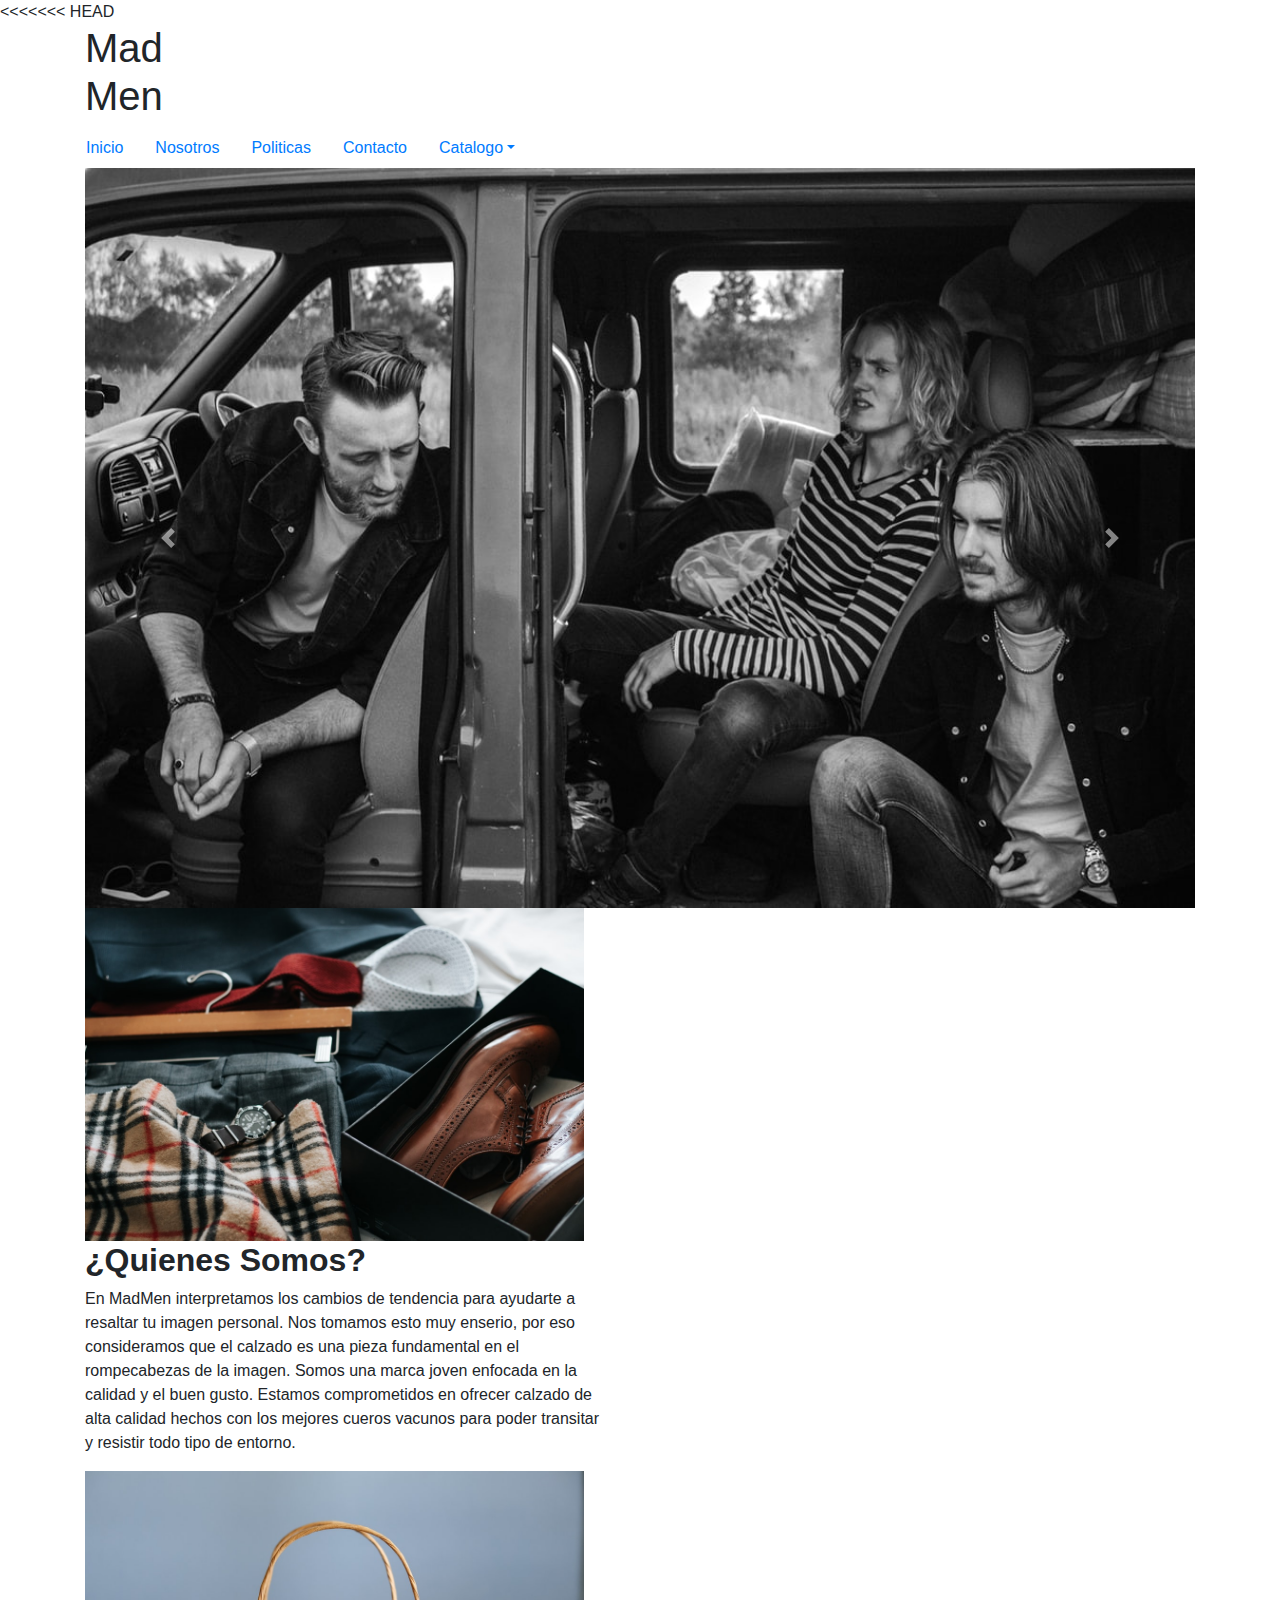
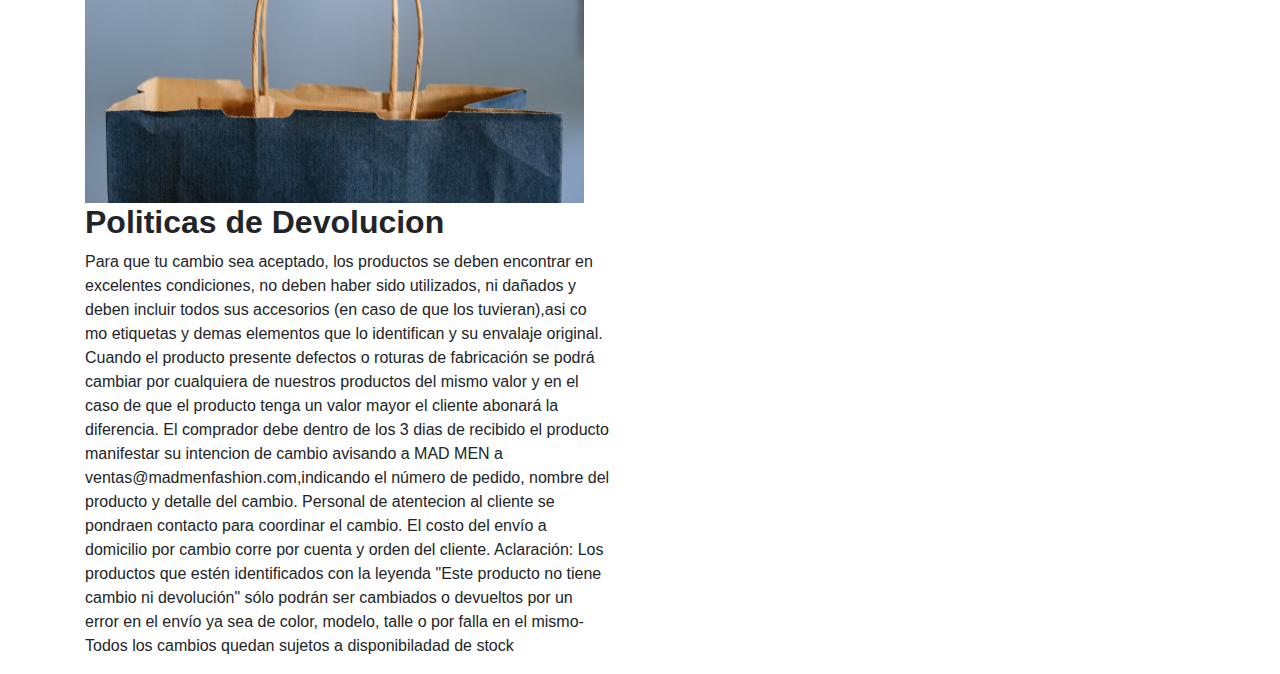
==== index.html @ 7ee953ed "cambio" ====
<<<<<<< HEAD
<!doctype html>
<html lang="en">
  <head>
    <!-- Required meta tags -->
    <meta charset="utf-8">
    <meta name="viewport" content="width=device-width, initial-scale=1, shrink-to-fit=no">

    <!-- SEO-->
    <meta name="description" content="MadMen es una marca de calzado de hombre especializado en cuero vacuno de la mejor calidad.">
    <meta name="keywords" content="Mad Men Calzado Hombre Elegante Cuero Vacuno Estilo Clasico Moda Accesorios Rockero Borcegos Waterproof Borcego Botas Botitas Chelseas Chelsea Anillos Pulseras Collares Calidad ">

    <!-- Bootstrap CSS -->
    <link rel="stylesheet" href="https://stackpath.bootstrapcdn.com/bootstrap/4.5.2/css/bootstrap.min.css" integrity="sha384-JcKb8q3iqJ61gNV9KGb8thSsNjpSL0n8PARn9HuZOnIxN0hoP+VmmDGMN5t9UJ0Z" crossorigin="anonymous">
    <link rel="stylesheet" href="css/style.css">
    <link href="https://fonts.googleapis.com/css2?family=Teko:wght@700&display=swap" rel="stylesheet">
    <title>MadMen</title>
  </head>
  <body class="body">

    <!--Header (contiene Logo y Menu)-->
    <header class="container" id="Inicio">    
      <!--Logo-->
        <h1>Mad<br/>Men</h1>  
      <!--FIN logo-->    
              
       <!--Contenedor Menu-->    
      <div class="row menuContainer">               
        <ul class="nav  menuContainer">
          <li class="nav-item menubuttons">
            <a class="nav-link active" href="C:\Users\facu\Desktop\Coderhouse\Entrega Proyecto final Git\mi-repositorio\index.html">Inicio</a>
          </li>
          <li class="nav-item menubuttons">
            <a class="nav-link active" href="#Nosotros">Nosotros</a>
          </li>
          <li class="nav-item menubuttons">
            <a class="nav-link active" href="#Politicas">Politicas</a>
          </li>
          <li class="nav-item menubuttons">
            <a class="nav-link active" href="#!">Contacto</a>
          </li>
          <li class="nav-item dropdown LeoDropdown ">
            <a class="nav-link dropdown-toggle LeoDropdown" data-toggle="dropdown" href="#" role="button" aria-haspopup="true" aria-expanded="false">Catalogo</a>
            <div class="dropdown-menu LeoDropdownItems">
              <a class="dropdown-item " href="C:\Users\facu\Desktop\Coderhouse\Entrega Proyecto final Git\mi-repositorio\Pages\calzado.html">Calzado</a>
              <a class="dropdown-item " href="C:\Users\facu\Desktop\Coderhouse\Entrega Proyecto final Git\mi-repositorio\Pages\Accesorios.html">Accesorios</a>
            </div>
          </li>
        </ul>                  
      </div>
       <!--FIN Contenedor Menu-->     
    </header>
    <!--FIN Header (contiene Logo y Menu)-->

    <!--Seccion Carousel de Imagenes-->
    <div class="container Secciones
    carouselContainer containerNopadding">
   
        <div id="carouselExampleFade" class="carousel slide carousel-fade LeoCarrusel" data-ride="carousel">
          <div class="carousel-inner">
            <div class="carousel-item active">
              <img src="imagenes/Imagen1.jpg" class="d-block w-100" alt="...">
            </div>
            <div class="carousel-item">
              <img src="imagenes/Foto Quienes Somos.jpg" class="d-block w-100" alt="...">
            </div>
            <div class="carousel-item">
              <img src="imagenes/Foto Politicas dev.jpg" class="d-block w-100" alt="...">
            </div>
          </div>
          <a class="carousel-control-prev" href="#carouselExampleFade" role="button" data-slide="prev">
            <span class="carousel-control-prev-icon" aria-hidden="true"></span>
            <span class="sr-only">Previous</span>
          </a>
          <a class="carousel-control-next" href="#carouselExampleFade" role="button" data-slide="next">
            <span class="carousel-control-next-icon" aria-hidden="true"></span>
            <span class="sr-only">Next</span>
          </a>
        </div>
    </div>  
    <!--Fin de Carousel de imagenes-->



    <!--NOSOTROS-->

    <div class="container Secciones containerNopadding" id="Nosotros">      
      
      <div class="row col-md-6 SeccionesTexto">
        <img src="imagenes/Foto Quienes Somos.jpg" alt="ropa y zapatos" width="95%" height="90%">
      </div>
            
      <div class="row col-md-6 SeccionesTexto">
        <h2><strong>¿Quienes Somos?</strong></h2>
        <p class="TextoQuienesSomos">En MadMen interpretamos los cambios de tendencia para ayudarte a resaltar tu imagen personal.
        Nos tomamos esto muy enserio, por eso consideramos que el calzado es una pieza fundamental en el rompecabezas de
        la imagen.
        Somos una marca joven enfocada en la calidad y el buen gusto.
        Estamos comprometidos en ofrecer calzado de alta calidad hechos con los mejores cueros vacunos para poder
        transitar y resistir todo tipo de entorno.</p>
    </div>
      </div>
    </div>
    
    <!--FIN de NOSOTROS-->

      
    <!--Politicas-->

    <div class="container Secciones containerNopadding" id="Politicas">      
  
      <div class="row col-md-6">
        <img src="imagenes/Foto Politicas dev.jpg" alt="" width="95%" height="90%">
      </div>      
      
      <div class="row col-md-6 SeccionesTexto ">
        <h2><strong>Politicas de Devolucion</strong></h2>
        <p class="TextoPoliticas">Para que tu cambio sea aceptado, los productos se deben encontrar en excelentes condiciones, no deben haber sido
        utilizados, ni dañados y deben incluir todos sus accesorios (en caso de que los tuvieran),asi co mo etiquetas y
        demas elementos que lo identifican y su envalaje original.

        Cuando el producto presente defectos o roturas de fabricación se podrá cambiar por cualquiera de nuestros
        productos del mismo valor y en el caso de que el producto tenga un valor mayor el cliente abonará la diferencia.

        El comprador debe dentro de los 3 dias de recibido el producto manifestar su intencion de cambio avisando a MAD
        MEN a ventas@madmenfashion.com,indicando el número de pedido, nombre del producto y detalle del cambio.

        Personal de atentecion al cliente se pondraen contacto para coordinar el cambio.

        El costo del envío a domicilio por cambio corre por cuenta y orden del cliente.

        Aclaración: Los productos que estén identificados con la leyenda "Este producto no tiene cambio ni devolución"
        sólo podrán ser cambiados o devueltos por un error en el envío ya sea de color, modelo, talle o por falla en el
        mismo-Todos los cambios quedan sujetos a disponibiladad de stock</p>
      </div>

      
    </div>

    <!--FIN de POLITICAS-->

    <!---->
      
    
    
    
       
      
    
    
    
    
    
    
    
    
    
    
    
    
    
    
    
    <!-- Optional JavaScript -->
    
    
    
      
    
    
    
    
    
    
    
    
    
    <!-- jQuery first, then Popper.js, then Bootstrap JS -->
    <script src="https://code.jquery.com/jquery-3.5.1.slim.min.js" integrity="sha384-DfXdz2htPH0lsSSs5nCTpuj/zy4C+OGpamoFVy38MVBnE+IbbVYUew+OrCXaRkfj" crossorigin="anonymous"></script>
    <script src="https://cdn.jsdelivr.net/npm/popper.js@1.16.1/dist/umd/popper.min.js" integrity="sha384-9/reFTGAW83EW2RDu2S0VKaIzap3H66lZH81PoYlFhbGU+6BZp6G7niu735Sk7lN" crossorigin="anonymous"></script>
    <script src="https://stackpath.bootstrapcdn.com/bootstrap/4.5.2/js/bootstrap.min.js" integrity="sha384-B4gt1jrGC7Jh4AgTPSdUtOBvfO8shuf57BaghqFfPlYxofvL8/KUEfYiJOMMV+rV" crossorigin="anonymous"></script>
  </body>
</html>
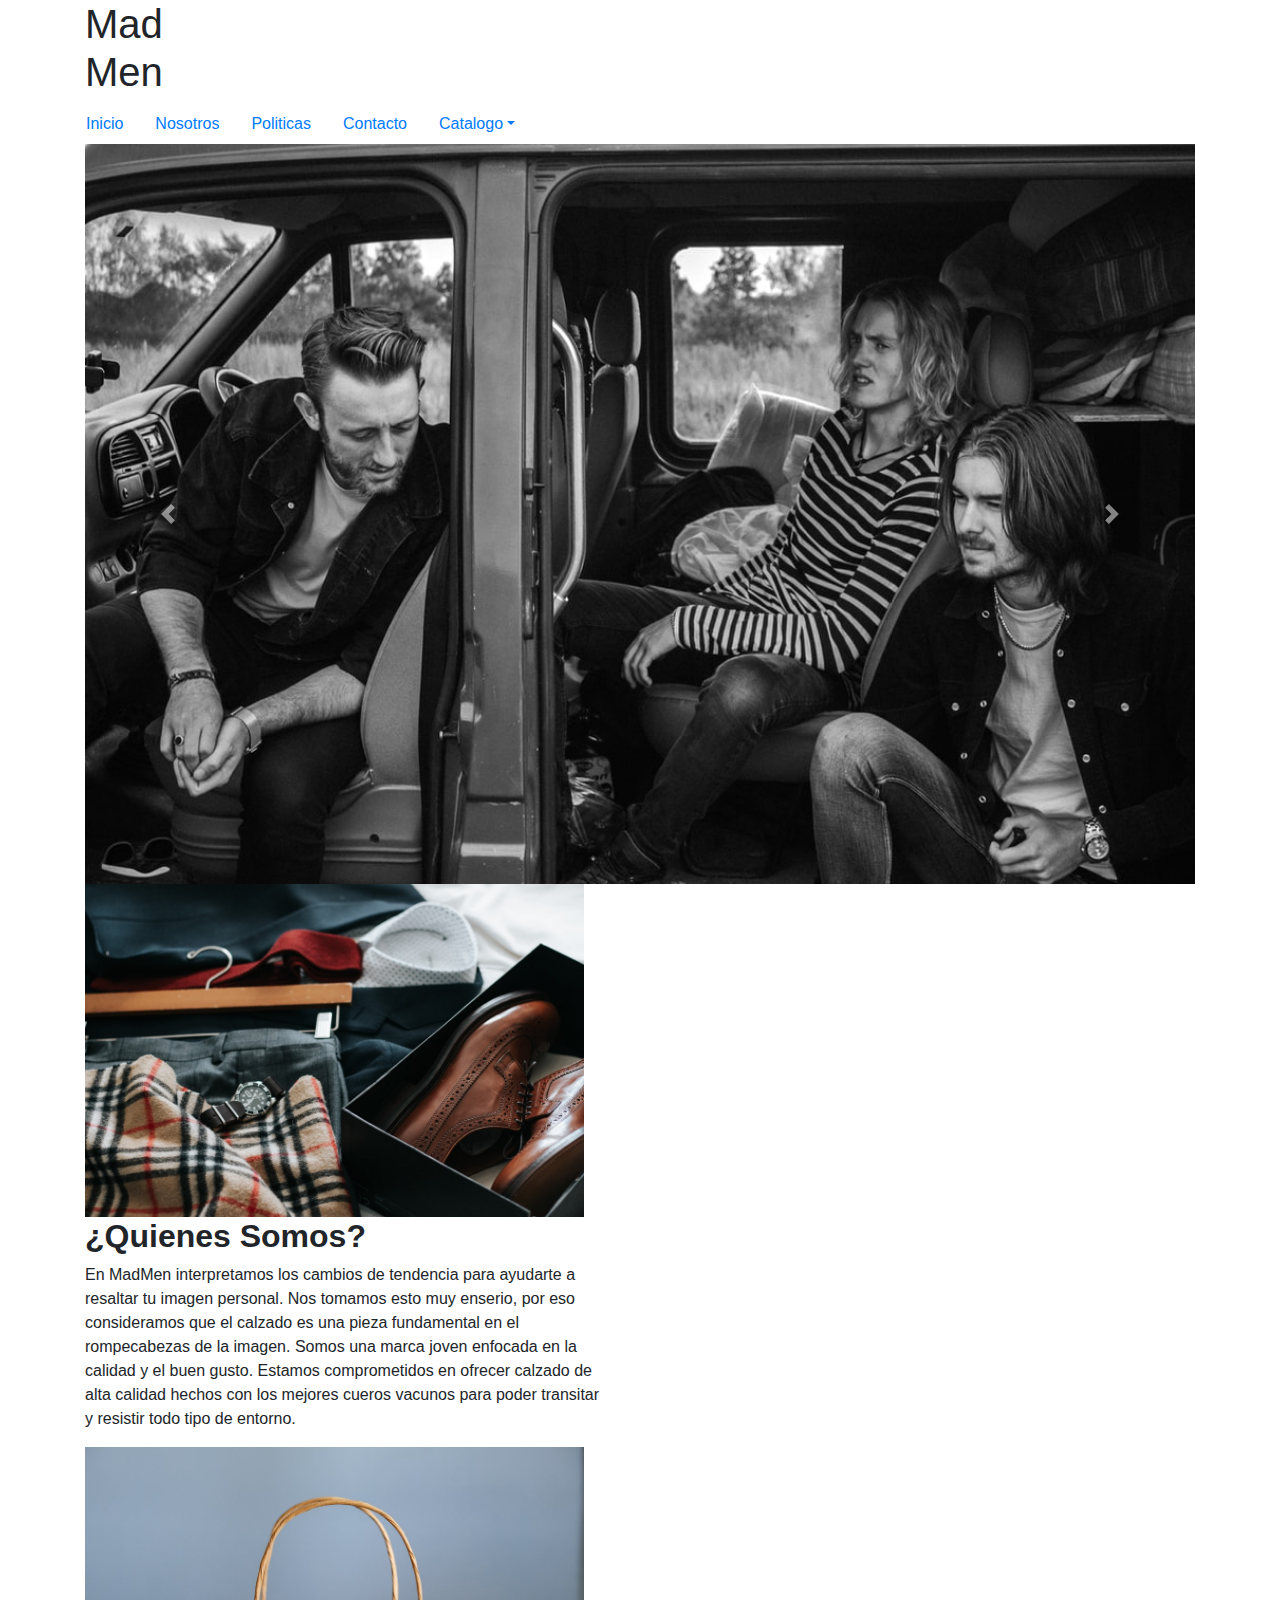
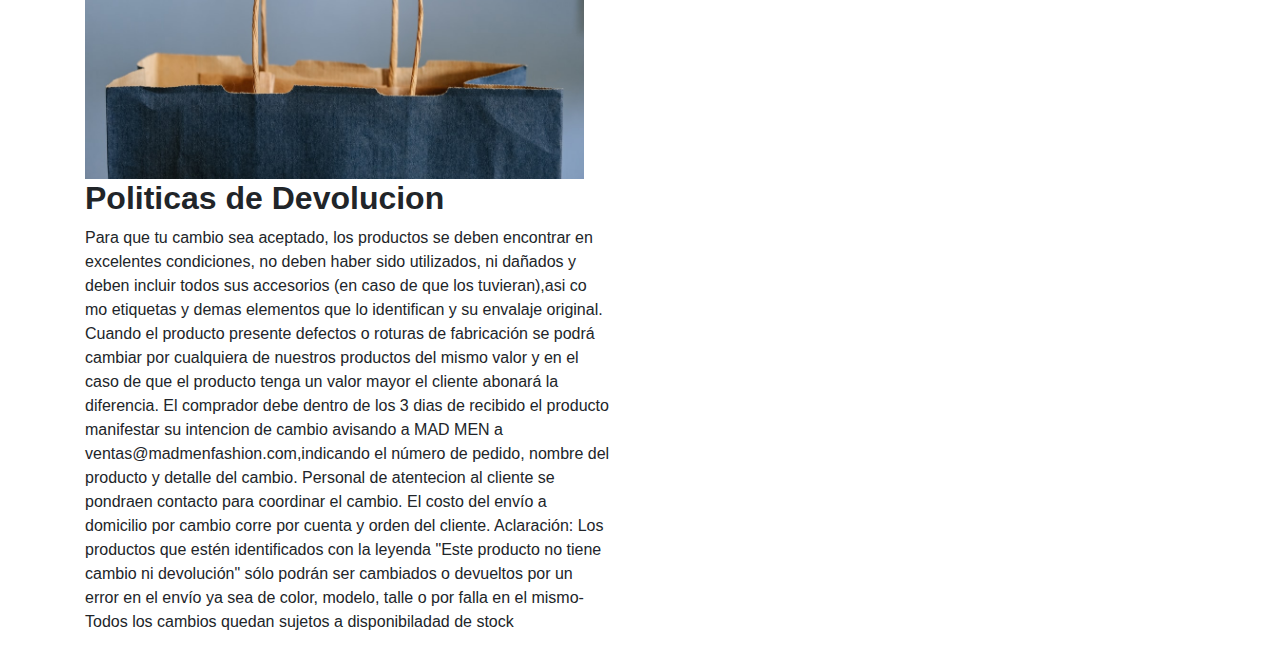
==== commit 0d46df22: "x" ====
--- a/index.html
+++ b/index.html
@@ -1,4 +1,4 @@
-<<<<<<< HEAD
+
 <!doctype html>
 <html lang="en">
   <head>
@@ -12,8 +12,10 @@
 
     <!-- Bootstrap CSS -->
     <link rel="stylesheet" href="https://stackpath.bootstrapcdn.com/bootstrap/4.5.2/css/bootstrap.min.css" integrity="sha384-JcKb8q3iqJ61gNV9KGb8thSsNjpSL0n8PARn9HuZOnIxN0hoP+VmmDGMN5t9UJ0Z" crossorigin="anonymous">
-    <link rel="stylesheet" href="css/style.css">
+    
     <link href="https://fonts.googleapis.com/css2?family=Teko:wght@700&display=swap" rel="stylesheet">
+    
+    <link rel="stylesheet" href="C:\Users\facu\Desktop\Coderhouse\Entrega Proyecto final Git\mi-repositorio\CSS\style.css">
     <title>MadMen</title>
   </head>
   <body class="body">
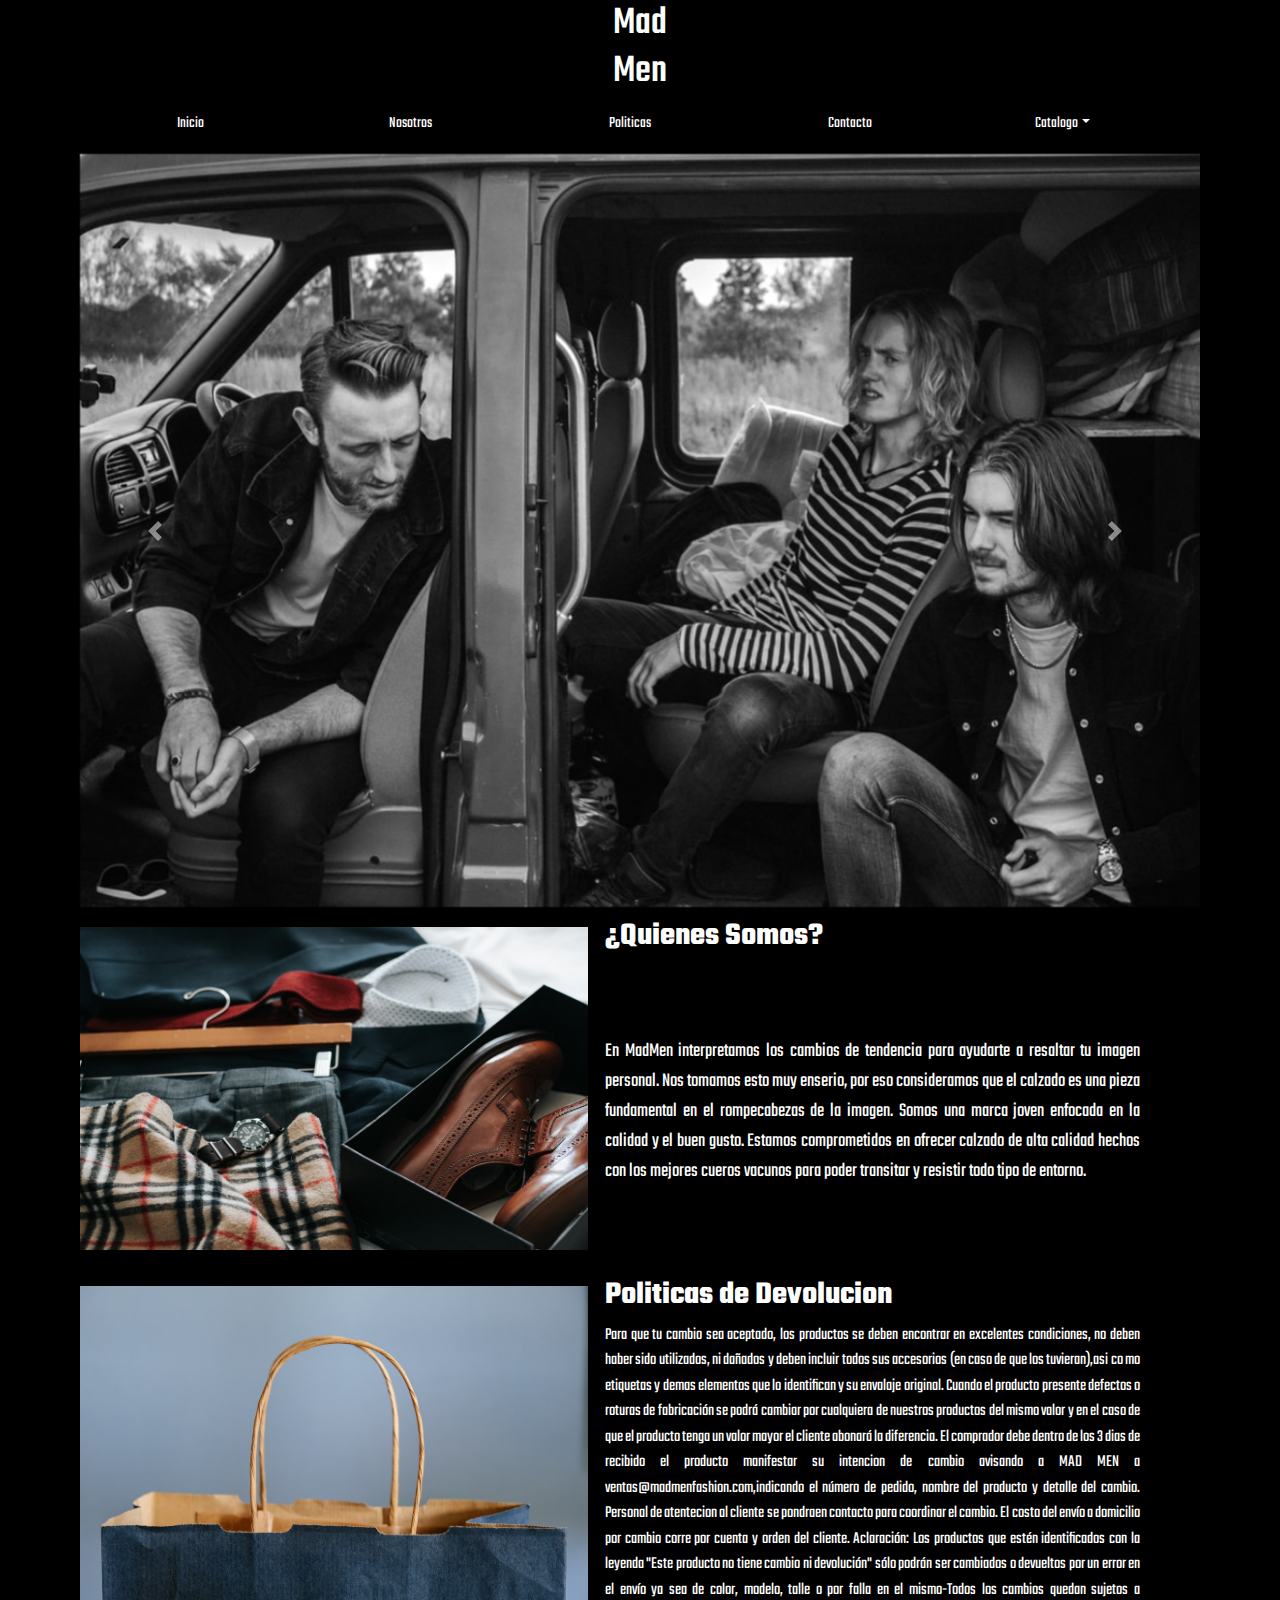
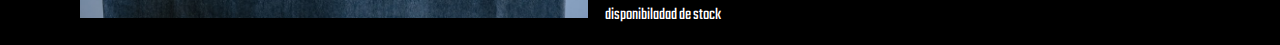
==== commit 0cb7e122: "New Change" ====
--- a/index.html
+++ b/index.html
@@ -15,7 +15,7 @@
     
     <link href="https://fonts.googleapis.com/css2?family=Teko:wght@700&display=swap" rel="stylesheet">
     
-    <link rel="stylesheet" href="C:\Users\facu\Desktop\Coderhouse\Entrega Proyecto final Git\mi-repositorio\CSS\style.css">
+    <link rel="stylesheet" href="CSS\style.css">
     <title>MadMen</title>
   </head>
   <body class="body">
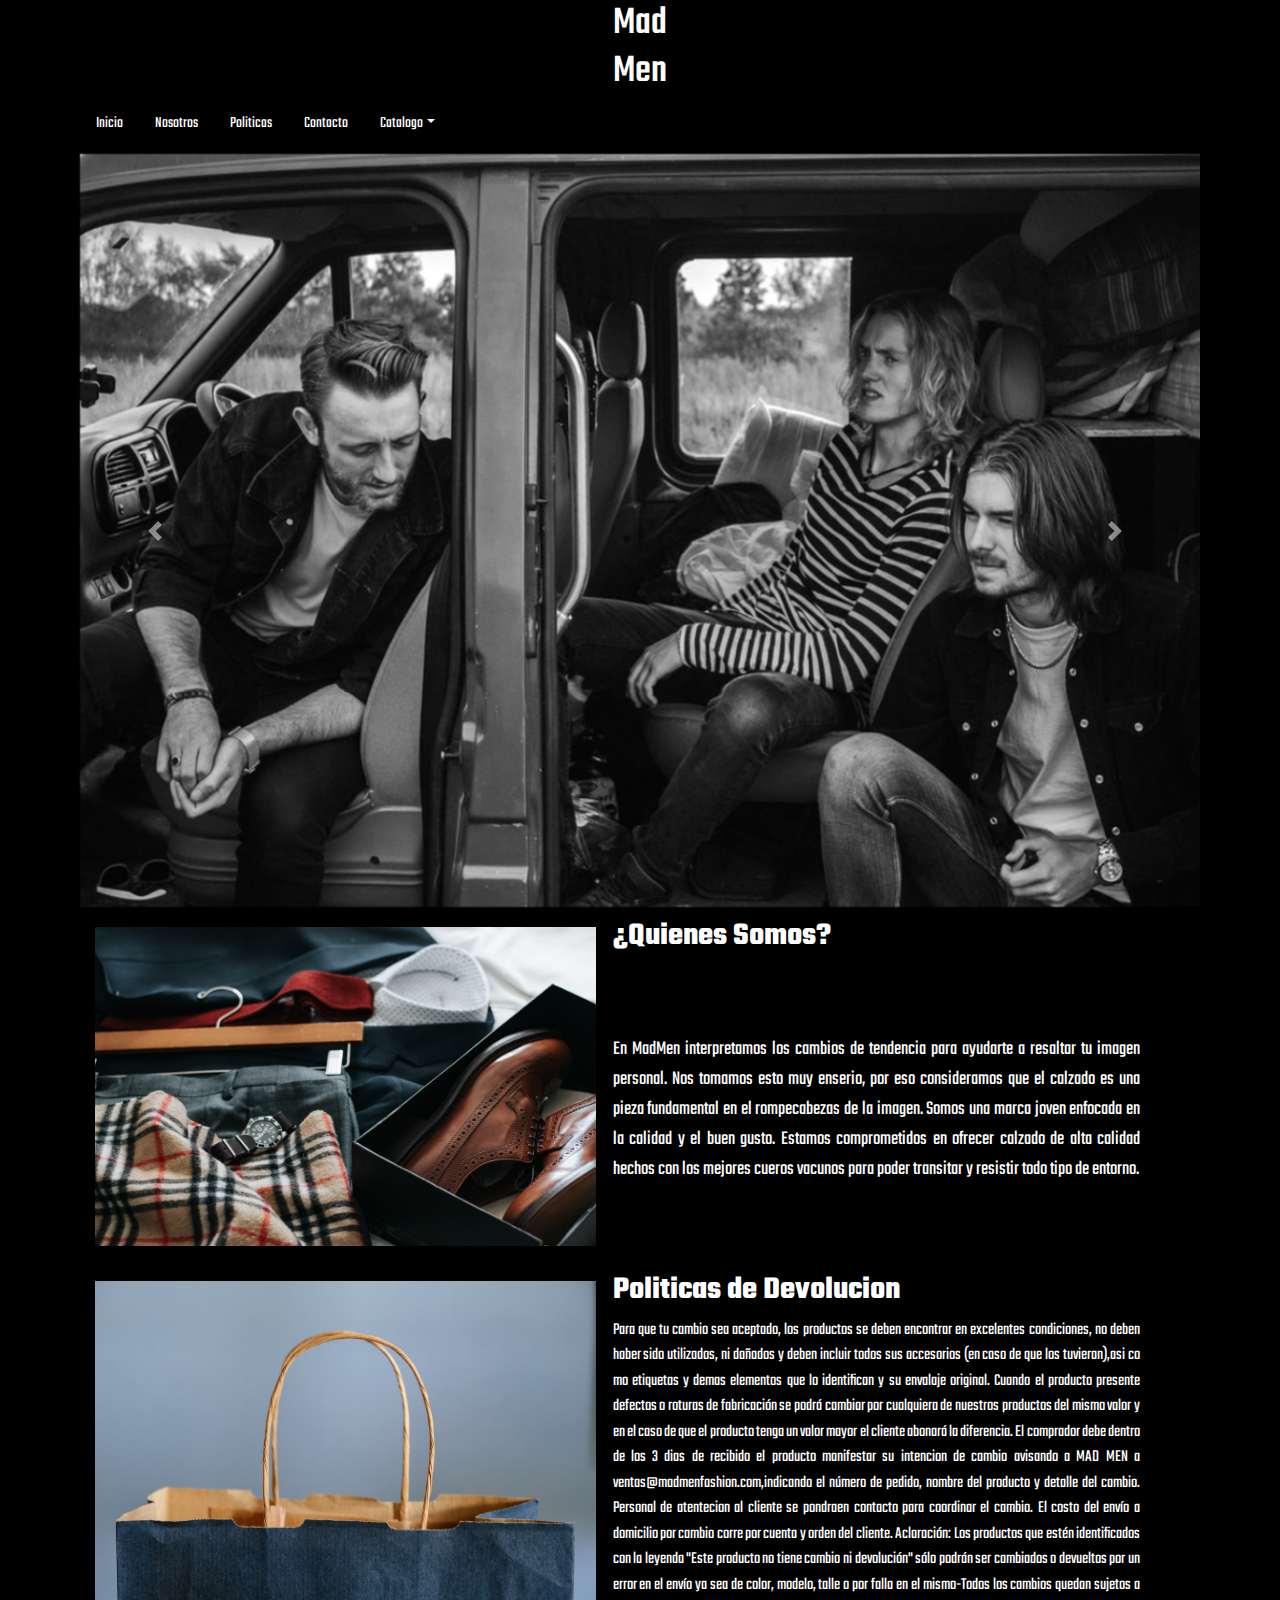
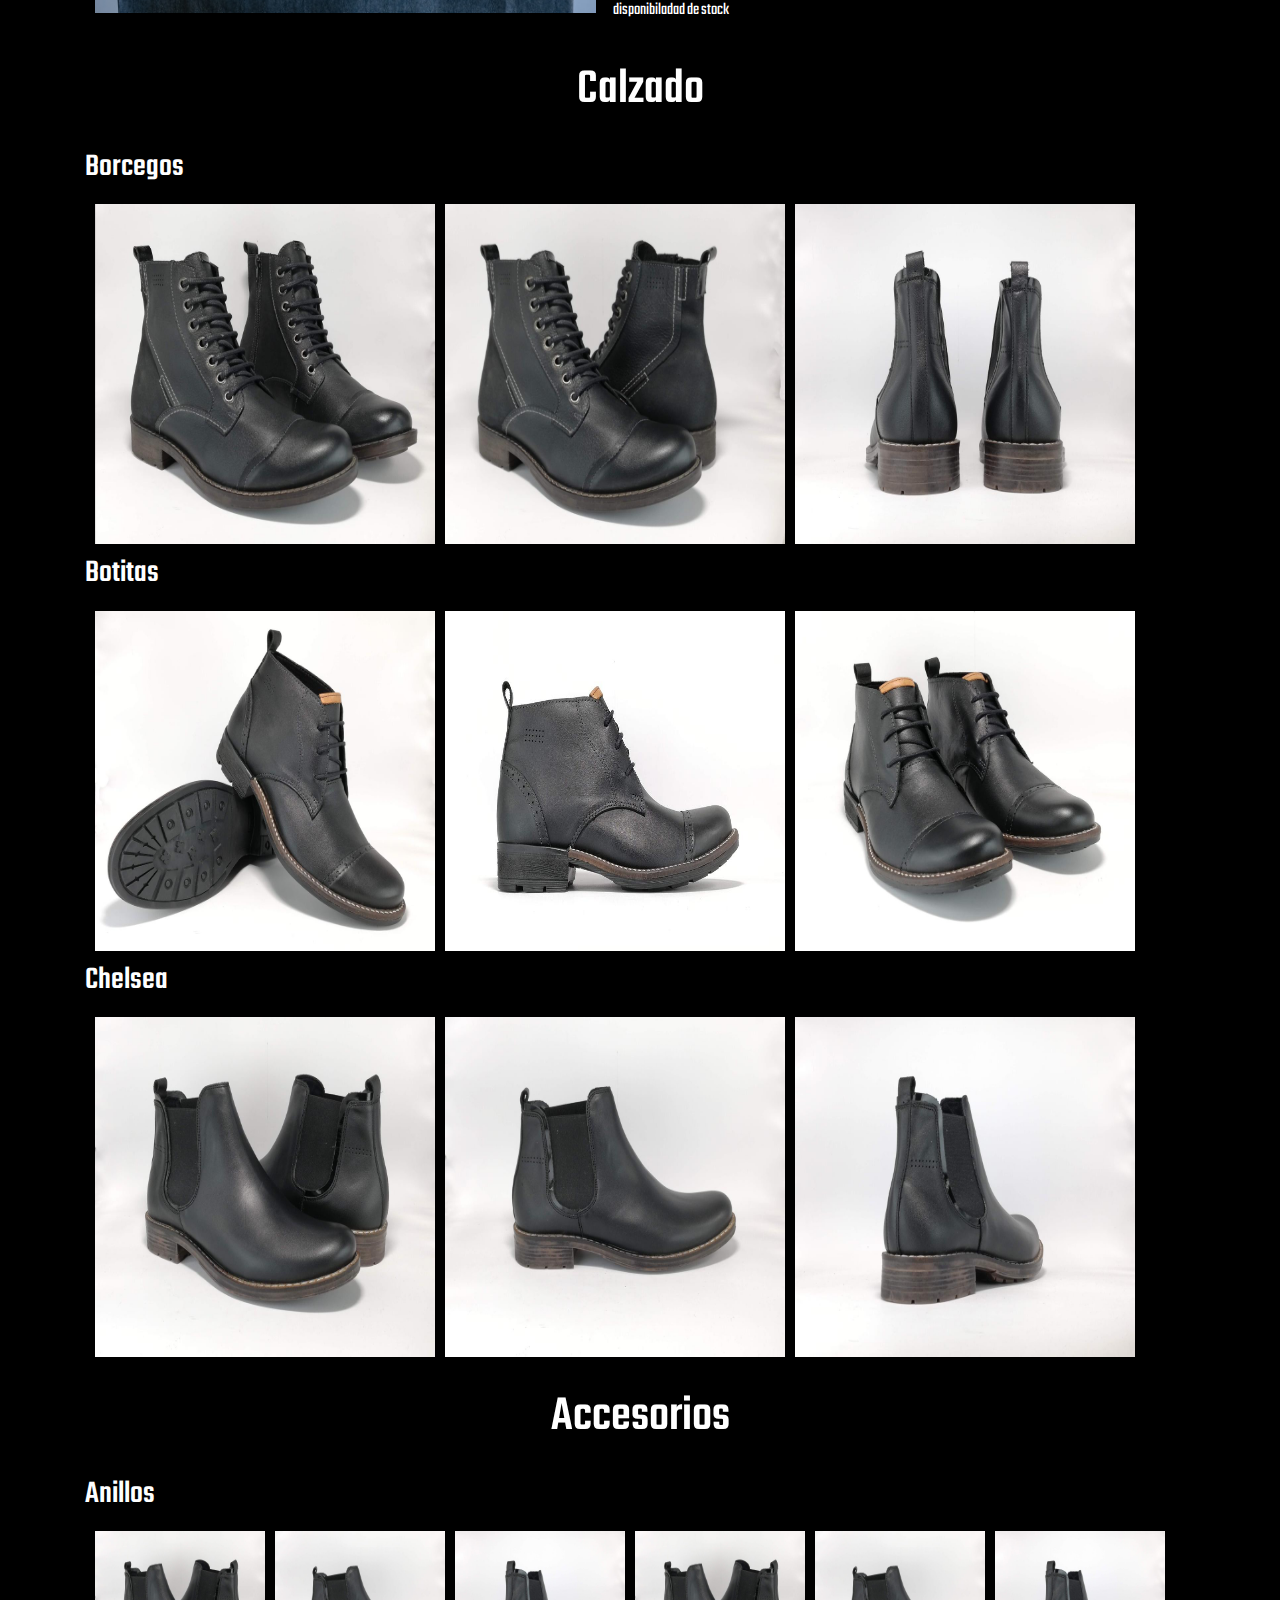
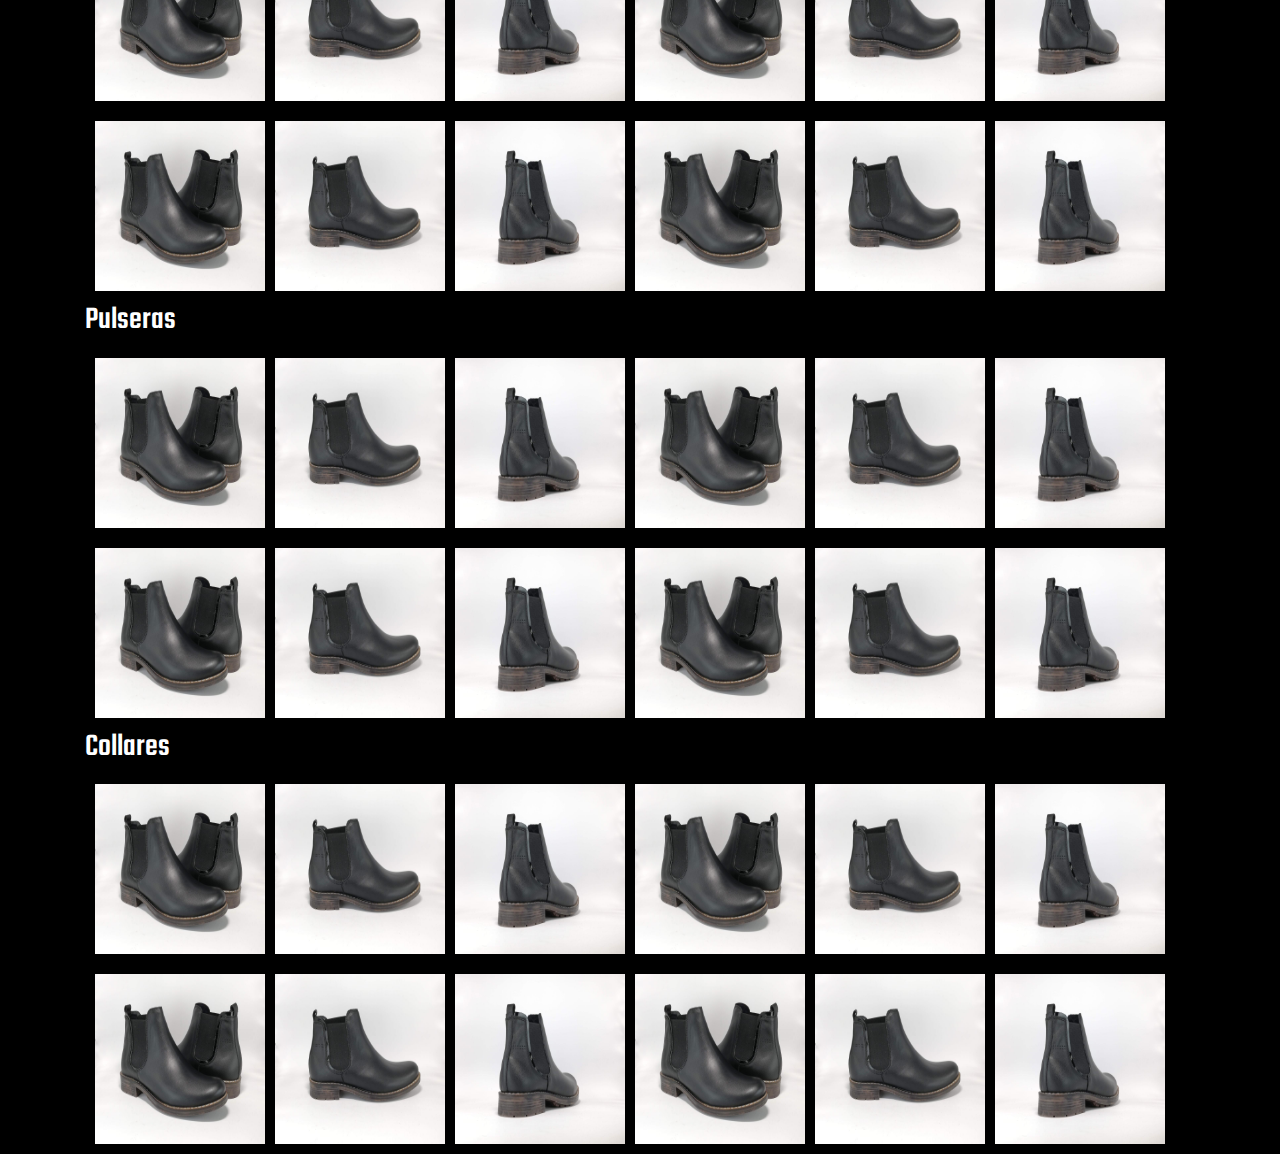
==== commit ea407f99: "Cambios" ====
--- a/index.html
+++ b/index.html
@@ -44,8 +44,8 @@
           <li class="nav-item dropdown LeoDropdown ">
             <a class="nav-link dropdown-toggle LeoDropdown" data-toggle="dropdown" href="#" role="button" aria-haspopup="true" aria-expanded="false">Catalogo</a>
             <div class="dropdown-menu LeoDropdownItems">
-              <a class="dropdown-item " href="C:\Users\facu\Desktop\Coderhouse\Entrega Proyecto final Git\mi-repositorio\Pages\calzado.html">Calzado</a>
-              <a class="dropdown-item " href="C:\Users\facu\Desktop\Coderhouse\Entrega Proyecto final Git\mi-repositorio\Pages\Accesorios.html">Accesorios</a>
+              <a class="dropdown-item " href="#Calzado">Calzado</a>
+              <a class="dropdown-item " href="#Accesorios">Accesorios</a>
             </div>
           </li>
         </ul>                  
@@ -142,16 +142,258 @@
     <!--FIN de POLITICAS-->
 
     <!---->
-      
-    
-    
-    
-       
-      
-    
-    
-    
-    
+
+
+    <!--Titulo De Calzado-->
+
+
+    <div class="container" id="Calzado">
+      <h1 class="TituloCatalogo">Calzado</h1>
+    </div>
+
+
+
+    <!--Fin del Titulo del Calzado-->
+    
+    <!--Galeria de imagenes-->
+    <div class="container secciones">
+      <div class="row col-md-12">
+        <h2>Borcegos</h2>
+      </div>
+    </div>
+
+
+    <div class="container">
+      <div class="row col-md-12">
+        
+          <img src="imagenes/Borcegos2.jpeg" alt="" width="340px" height="340px">
+       
+        
+          <img src="imagenes/Borcegos1.jpeg" alt="" width="340px" height="340px">
+        
+        
+          <img src="imagenes/Borcegos3.jpeg" alt="" width="340px" height="340px">
+        
+      </div>
+
+    </div>  
+
+    <div class="container secciones">
+      <div class="row col-md-12">
+        <h2>Botitas</h2>
+      </div>
+    </div>
+
+    <div class="container">
+      <div class="row col-md-12 img img-galeria">
+        
+          <img src="imagenes/Botitas1.jpeg" alt="" width="340px" height="340px">
+       
+        
+          <img src="imagenes/Botitas2.jpeg" alt="" width="340px" height="340px">
+        
+        
+          <img src="imagenes/Botitas3.jpeg" alt="" width="340px" height="340px">
+        
+      </div>
+
+    </div>  
+
+    <div class="container secciones">
+      <div class="row col-md-12">
+        <h2>Chelsea</h2>
+      </div>
+  </div>
+
+
+    <div class="container">
+      <div class="row col-md-12 img-galeria">
+        
+          <img src="imagenes/Chelsea1.jpeg" alt="" width="340px" height="340px">
+       
+        
+          <img src="imagenes/Chelsea2.jpeg" alt="" width="340px" height="340px">
+        
+        
+          <img src="imagenes/Chelsea3.jpeg" alt="" width="340px" height="340px">
+        
+      </div>
+
+    </div>  
+      
+    
+    
+    
+    <!--Galeria de imagenes Accesorios-->   
+    
+    
+    <!--Titulo De Accesorios-->
+
+
+    <div class="container" id="Accesorios">
+      <h1 class="TituloCatalogo">Accesorios</h1>
+    </div>
+
+
+
+    <!--Fin del Titulo del Accesorios-->
+    
+    
+    <div class="container secciones" id="Calzado">
+      <div class="row col-md-12">
+        <h2>Anillos</h2>
+      </div>
+    </div>
+
+
+    <div class="container">
+      <div class="row col-md-12">
+        
+        <img src="imagenes/Chelsea1.jpeg" alt="" width="170pxx" height="170px">
+       
+        
+        <img src="imagenes/Chelsea2.jpeg" alt="" width="170px" height="170px">
+      
+      
+        <img src="imagenes/Chelsea3.jpeg" alt="" width="170px" height="170px">
+        
+        
+        <img src="imagenes/Chelsea1.jpeg" alt="" width="170px" height="170px">
+     
+      
+        <img src="imagenes/Chelsea2.jpeg" alt="" width="170px" height="170px">
+      
+      
+        <img src="imagenes/Chelsea3.jpeg" alt="" width="170px" height="170px">
+
+
+        <img src="imagenes/Chelsea1.jpeg" alt="" width="170pxx" height="170px">
+     
+      
+        <img src="imagenes/Chelsea2.jpeg" alt="" width="170px" height="170px">
+      
+      
+        <img src="imagenes/Chelsea3.jpeg" alt="" width="170px" height="170px">
+        
+        
+        <img src="imagenes/Chelsea1.jpeg" alt="" width="170px" height="170px">
+     
+      
+        <img src="imagenes/Chelsea2.jpeg" alt="" width="170px" height="170px">
+      
+      
+        <img src="imagenes/Chelsea3.jpeg" alt="" width="170px" height="170px">
+        
+      </div>
+
+    </div>  
+
+    <div class="container secciones">
+      <div class="row col-md-12">
+        <h2>Pulseras</h2>
+      </div>
+    </div>
+
+    <div class="container">
+      <div class="row col-md-12 img img-galeria">
+        
+        <img src="imagenes/Chelsea1.jpeg" alt="" width="170pxx" height="170px">
+       
+        
+        <img src="imagenes/Chelsea2.jpeg" alt="" width="170px" height="170px">
+      
+      
+        <img src="imagenes/Chelsea3.jpeg" alt="" width="170px" height="170px">
+        
+        
+        <img src="imagenes/Chelsea1.jpeg" alt="" width="170px" height="170px">
+     
+      
+        <img src="imagenes/Chelsea2.jpeg" alt="" width="170px" height="170px">
+      
+      
+        <img src="imagenes/Chelsea3.jpeg" alt="" width="170px" height="170px">
+
+
+        <img src="imagenes/Chelsea1.jpeg" alt="" width="170pxx" height="170px">
+     
+      
+        <img src="imagenes/Chelsea2.jpeg" alt="" width="170px" height="170px">
+      
+      
+        <img src="imagenes/Chelsea3.jpeg" alt="" width="170px" height="170px">
+        
+        
+        <img src="imagenes/Chelsea1.jpeg" alt="" width="170px" height="170px">
+     
+      
+        <img src="imagenes/Chelsea2.jpeg" alt="" width="170px" height="170px">
+      
+      
+        <img src="imagenes/Chelsea3.jpeg" alt="" width="170px" height="170px">
+        
+      </div>
+
+    </div>  
+
+    <div class="container secciones">
+      <div class="row col-md-12">
+        <h2>Collares</h2>
+      </div>
+  </div>
+
+
+    <div class="container">
+      <div class="row col-md-12 img-galeria">
+        
+          <img src="imagenes/Chelsea1.jpeg" alt="" width="170pxx" height="170px">
+       
+        
+          <img src="imagenes/Chelsea2.jpeg" alt="" width="170px" height="170px">
+        
+        
+          <img src="imagenes/Chelsea3.jpeg" alt="" width="170px" height="170px">
+          
+          
+          <img src="imagenes/Chelsea1.jpeg" alt="" width="170px" height="170px">
+       
+        
+          <img src="imagenes/Chelsea2.jpeg" alt="" width="170px" height="170px">
+        
+        
+          <img src="imagenes/Chelsea3.jpeg" alt="" width="170px" height="170px">
+
+
+          <img src="imagenes/Chelsea1.jpeg" alt="" width="170pxx" height="170px">
+       
+        
+          <img src="imagenes/Chelsea2.jpeg" alt="" width="170px" height="170px">
+        
+        
+          <img src="imagenes/Chelsea3.jpeg" alt="" width="170px" height="170px">
+          
+          
+          <img src="imagenes/Chelsea1.jpeg" alt="" width="170px" height="170px">
+       
+        
+          <img src="imagenes/Chelsea2.jpeg" alt="" width="170px" height="170px">
+        
+        
+          <img src="imagenes/Chelsea3.jpeg" alt="" width="170px" height="170px">
+
+
+          
+
+        
+      </div>
+
+    </div>  
+      
+
+
+
+    
+
     
     
     
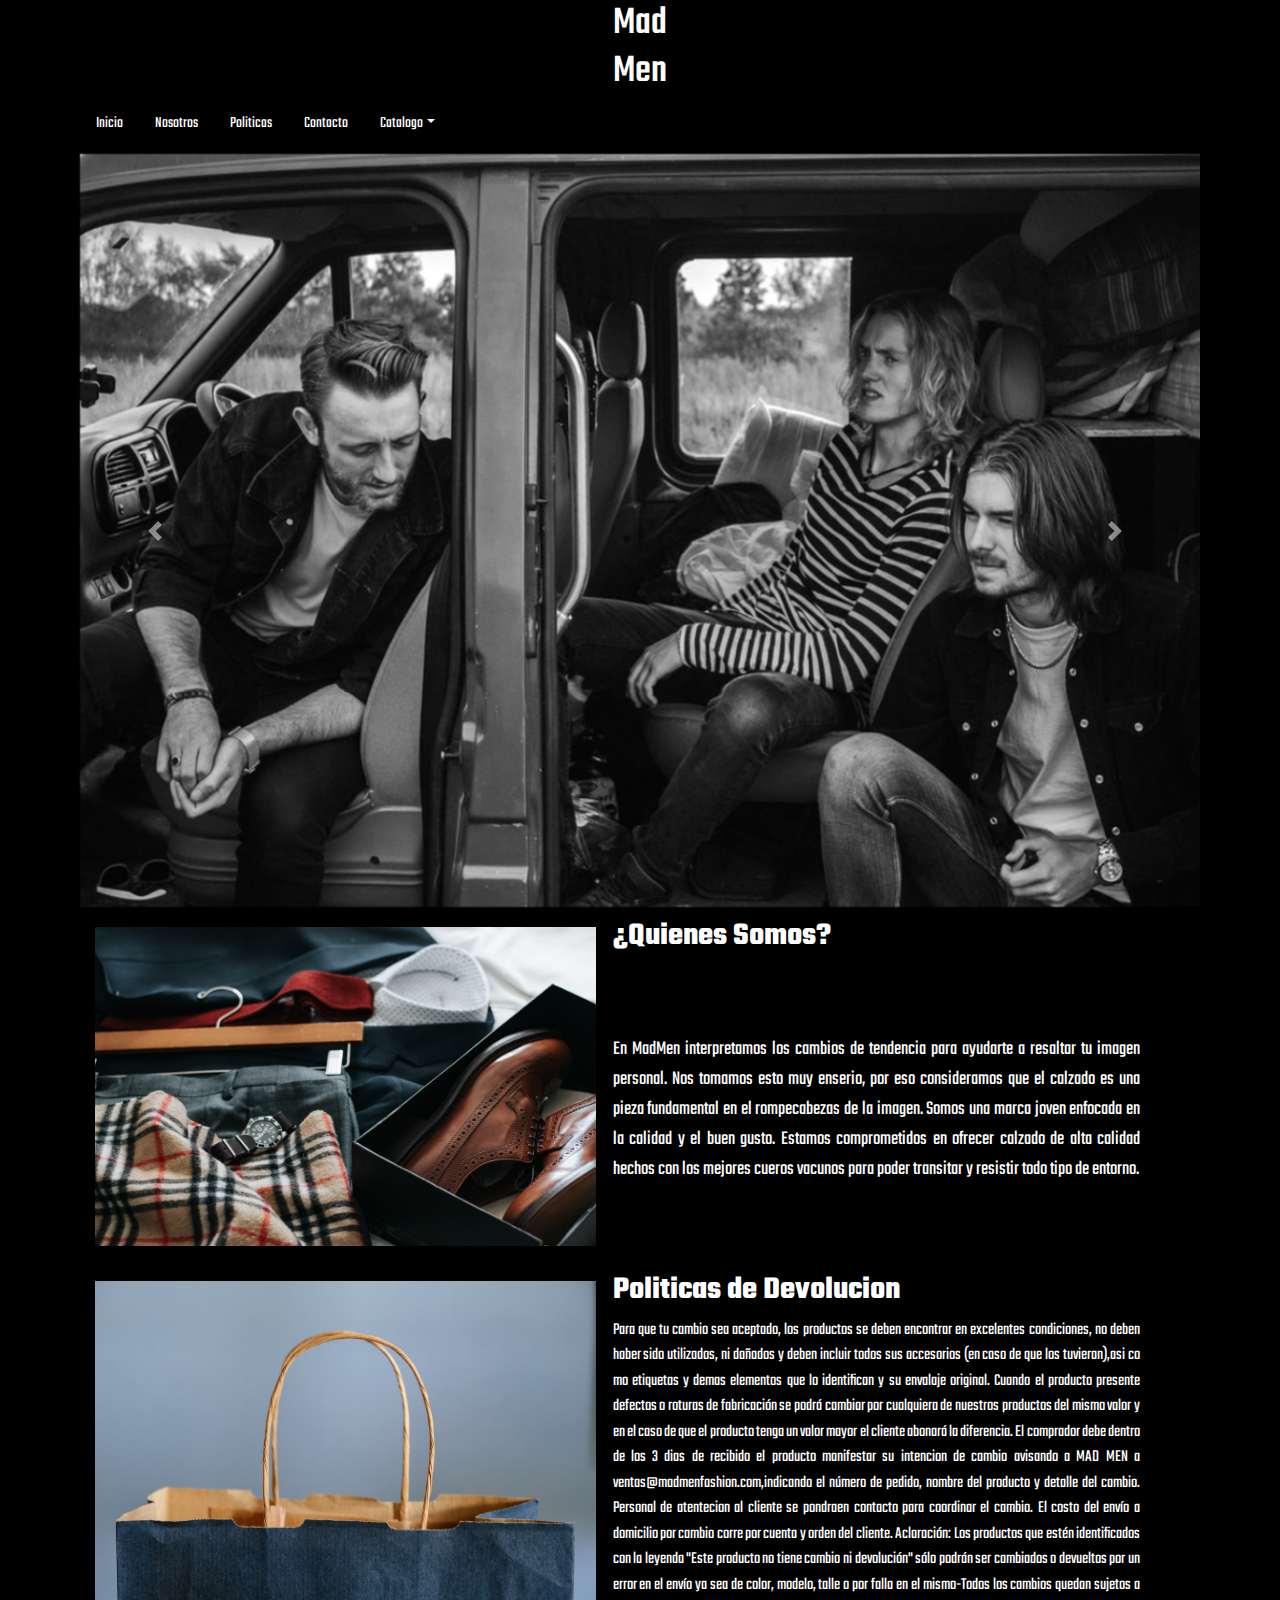
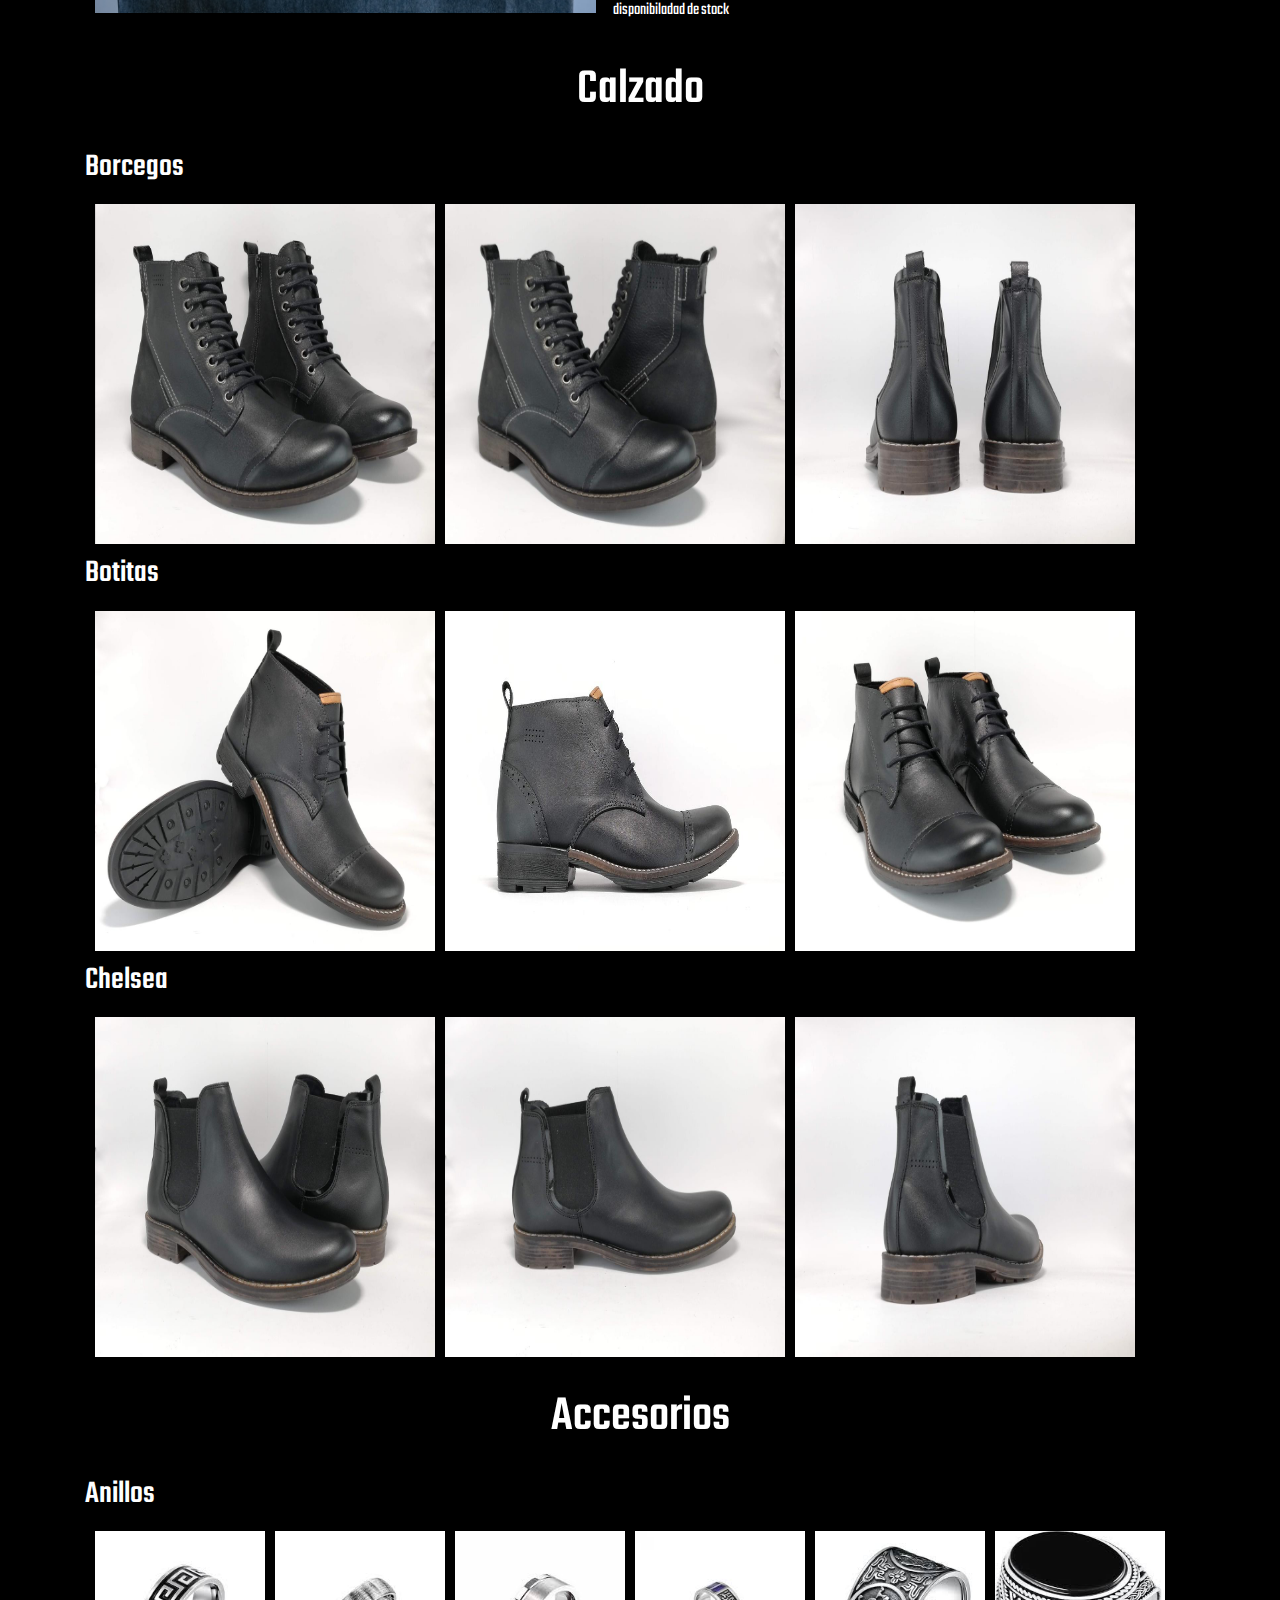
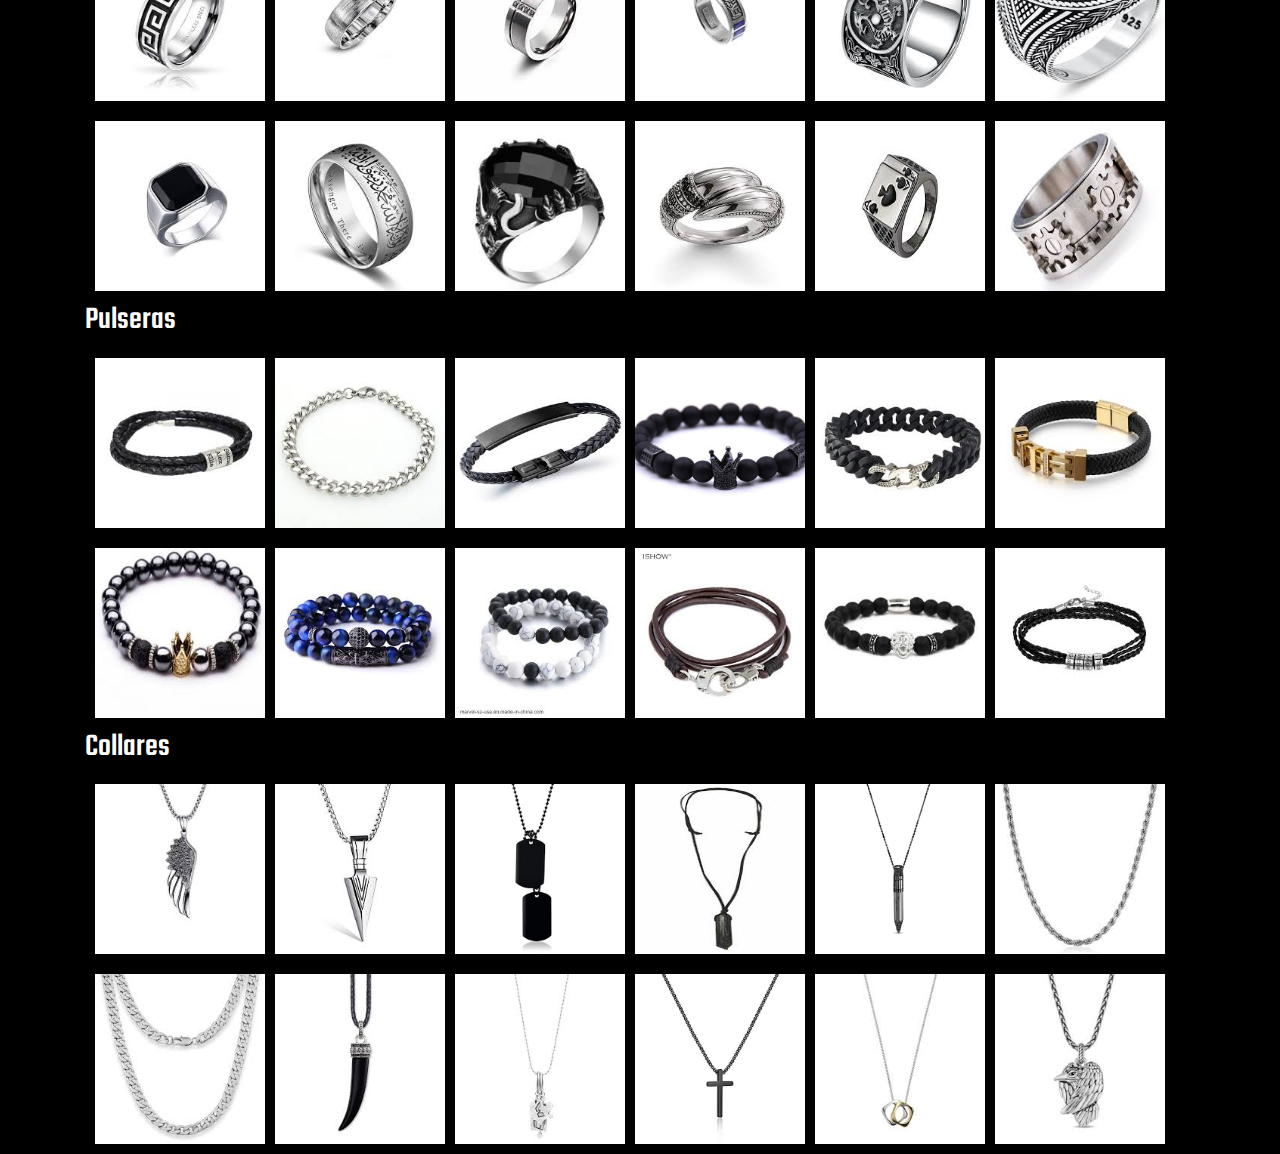
==== commit b1b70d54: "x" ====
--- a/index.html
+++ b/index.html
@@ -249,40 +249,40 @@
     <div class="container">
       <div class="row col-md-12">
         
-        <img src="imagenes/Chelsea1.jpeg" alt="" width="170pxx" height="170px">
-       
-        
-        <img src="imagenes/Chelsea2.jpeg" alt="" width="170px" height="170px">
-      
-      
-        <img src="imagenes/Chelsea3.jpeg" alt="" width="170px" height="170px">
-        
-        
-        <img src="imagenes/Chelsea1.jpeg" alt="" width="170px" height="170px">
-     
-      
-        <img src="imagenes/Chelsea2.jpeg" alt="" width="170px" height="170px">
-      
-      
-        <img src="imagenes/Chelsea3.jpeg" alt="" width="170px" height="170px">
-
-
-        <img src="imagenes/Chelsea1.jpeg" alt="" width="170pxx" height="170px">
-     
-      
-        <img src="imagenes/Chelsea2.jpeg" alt="" width="170px" height="170px">
-      
-      
-        <img src="imagenes/Chelsea3.jpeg" alt="" width="170px" height="170px">
-        
-        
-        <img src="imagenes/Chelsea1.jpeg" alt="" width="170px" height="170px">
-     
-      
-        <img src="imagenes/Chelsea2.jpeg" alt="" width="170px" height="170px">
-      
-      
-        <img src="imagenes/Chelsea3.jpeg" alt="" width="170px" height="170px">
+        <img src="imagenes/Anillos/Anillo1.jpg" alt="" width="170pxx" height="170px">
+       
+        
+        <img src="imagenes/Anillos/Anillo2.jpg" alt="" width="170px" height="170px">
+      
+      
+        <img src="imagenes/Anillos/Anillo3.jpg" alt="" width="170px" height="170px">
+        
+        
+        <img src="imagenes/Anillos/Anillo4.jpg" alt="" width="170px" height="170px">
+     
+      
+        <img src="imagenes/Anillos/Anillo 5.jpg" alt="" width="170px" height="170px">
+      
+      
+        <img src="imagenes/Anillos/Anillo6.jpg" alt="" width="170px" height="170px">
+
+
+        <img src="imagenes/Anillos/Anillo7.jpg" alt="" width="170pxx" height="170px">
+     
+      
+        <img src="imagenes/Anillos/Anillo8.jpg" alt="" width="170px" height="170px">
+      
+      
+        <img src="imagenes/Anillos/Anillo9.jpg" alt="" width="170px" height="170px">
+        
+        
+        <img src="imagenes/Anillos/anillo10.jpg" alt="" width="170px" height="170px">
+     
+      
+        <img src="imagenes/Anillos/Anillo11.jpg" alt="" width="170px" height="170px">
+      
+      
+        <img src="imagenes/Anillos/Anillo12.jpg" alt="" width="170px" height="170px">
         
       </div>
 
@@ -297,40 +297,40 @@
     <div class="container">
       <div class="row col-md-12 img img-galeria">
         
-        <img src="imagenes/Chelsea1.jpeg" alt="" width="170pxx" height="170px">
-       
-        
-        <img src="imagenes/Chelsea2.jpeg" alt="" width="170px" height="170px">
-      
-      
-        <img src="imagenes/Chelsea3.jpeg" alt="" width="170px" height="170px">
-        
-        
-        <img src="imagenes/Chelsea1.jpeg" alt="" width="170px" height="170px">
-     
-      
-        <img src="imagenes/Chelsea2.jpeg" alt="" width="170px" height="170px">
-      
-      
-        <img src="imagenes/Chelsea3.jpeg" alt="" width="170px" height="170px">
-
-
-        <img src="imagenes/Chelsea1.jpeg" alt="" width="170pxx" height="170px">
-     
-      
-        <img src="imagenes/Chelsea2.jpeg" alt="" width="170px" height="170px">
-      
-      
-        <img src="imagenes/Chelsea3.jpeg" alt="" width="170px" height="170px">
-        
-        
-        <img src="imagenes/Chelsea1.jpeg" alt="" width="170px" height="170px">
-     
-      
-        <img src="imagenes/Chelsea2.jpeg" alt="" width="170px" height="170px">
-      
-      
-        <img src="imagenes/Chelsea3.jpeg" alt="" width="170px" height="170px">
+        <img src="imagenes/Pulseras/Pulsera1.jpg" alt="" width="170pxx" height="170px">
+       
+        
+        <img src="imagenes/Pulseras/Pulsera2.jpg" alt="" width="170px" height="170px">
+      
+      
+        <img src="imagenes/Pulseras/Pulsera3.jpg" alt="" width="170px" height="170px">
+        
+        
+        <img src="imagenes/Pulseras/Pulsera4.jpg" alt="" width="170px" height="170px">
+     
+      
+        <img src="imagenes/Pulseras/Pulsera5.jpg" alt="" width="170px" height="170px">
+      
+      
+        <img src="imagenes/Pulseras/Pulsera6.jpg" alt="" width="170px" height="170px">
+
+
+        <img src="imagenes/Pulseras/Pulsera7.jpg" alt="" width="170pxx" height="170px">
+     
+      
+        <img src="imagenes/Pulseras/Pulsera8.jpg" alt="" width="170px" height="170px">
+      
+      
+        <img src="imagenes/Pulseras/Pulsera9.jpg" alt="" width="170px" height="170px">
+        
+        
+        <img src="imagenes/Pulseras/Pulsera10.jpg" alt="" width="170px" height="170px">
+     
+      
+        <img src="imagenes/Pulseras/Pulsera11.jpg" alt="" width="170px" height="170px">
+      
+      
+        <img src="imagenes/Pulseras/Pulsera12.jpg" alt="" width="170px" height="170px">
         
       </div>
 
@@ -346,40 +346,40 @@
     <div class="container">
       <div class="row col-md-12 img-galeria">
         
-          <img src="imagenes/Chelsea1.jpeg" alt="" width="170pxx" height="170px">
-       
-        
-          <img src="imagenes/Chelsea2.jpeg" alt="" width="170px" height="170px">
-        
-        
-          <img src="imagenes/Chelsea3.jpeg" alt="" width="170px" height="170px">
+          <img src="imagenes/Collares/Collares1.jpg" alt="" width="170pxx" height="170px">
+       
+        
+          <img src="imagenes/Collares/Collares2.jpg" alt="" width="170px" height="170px">
+        
+        
+          <img src="imagenes/Collares/Collares3.jpg" alt="" width="170px" height="170px">
           
           
-          <img src="imagenes/Chelsea1.jpeg" alt="" width="170px" height="170px">
-       
-        
-          <img src="imagenes/Chelsea2.jpeg" alt="" width="170px" height="170px">
-        
-        
-          <img src="imagenes/Chelsea3.jpeg" alt="" width="170px" height="170px">
-
-
-          <img src="imagenes/Chelsea1.jpeg" alt="" width="170pxx" height="170px">
-       
-        
-          <img src="imagenes/Chelsea2.jpeg" alt="" width="170px" height="170px">
-        
-        
-          <img src="imagenes/Chelsea3.jpeg" alt="" width="170px" height="170px">
+          <img src="imagenes/Collares/Collares4.jpg" alt="" width="170px" height="170px">
+       
+        
+          <img src="imagenes/Collares/Collares5.jpg" alt="" width="170px" height="170px">
+        
+        
+          <img src="imagenes/Collares/Collares6.jpg" alt="" width="170px" height="170px">
+
+
+          <img src="imagenes/Collares/Collares7.jpg" alt="" width="170pxx" height="170px">
+       
+        
+          <img src="imagenes/Collares/Collares8.jpg" alt="" width="170px" height="170px">
+        
+        
+          <img src="imagenes/Collares/Collares9.jpg" alt="" width="170px" height="170px">
           
           
-          <img src="imagenes/Chelsea1.jpeg" alt="" width="170px" height="170px">
-       
-        
-          <img src="imagenes/Chelsea2.jpeg" alt="" width="170px" height="170px">
-        
-        
-          <img src="imagenes/Chelsea3.jpeg" alt="" width="170px" height="170px">
+          <img src="imagenes/Collares/Collares10.jpg" alt="" width="170px" height="170px">
+       
+        
+          <img src="imagenes/Collares/Collares11.jpg" alt="" width="170px" height="170px">
+        
+        
+          <img src="imagenes/Collares/Collares12.jpg" alt="" width="170px" height="170px">
 
 
           
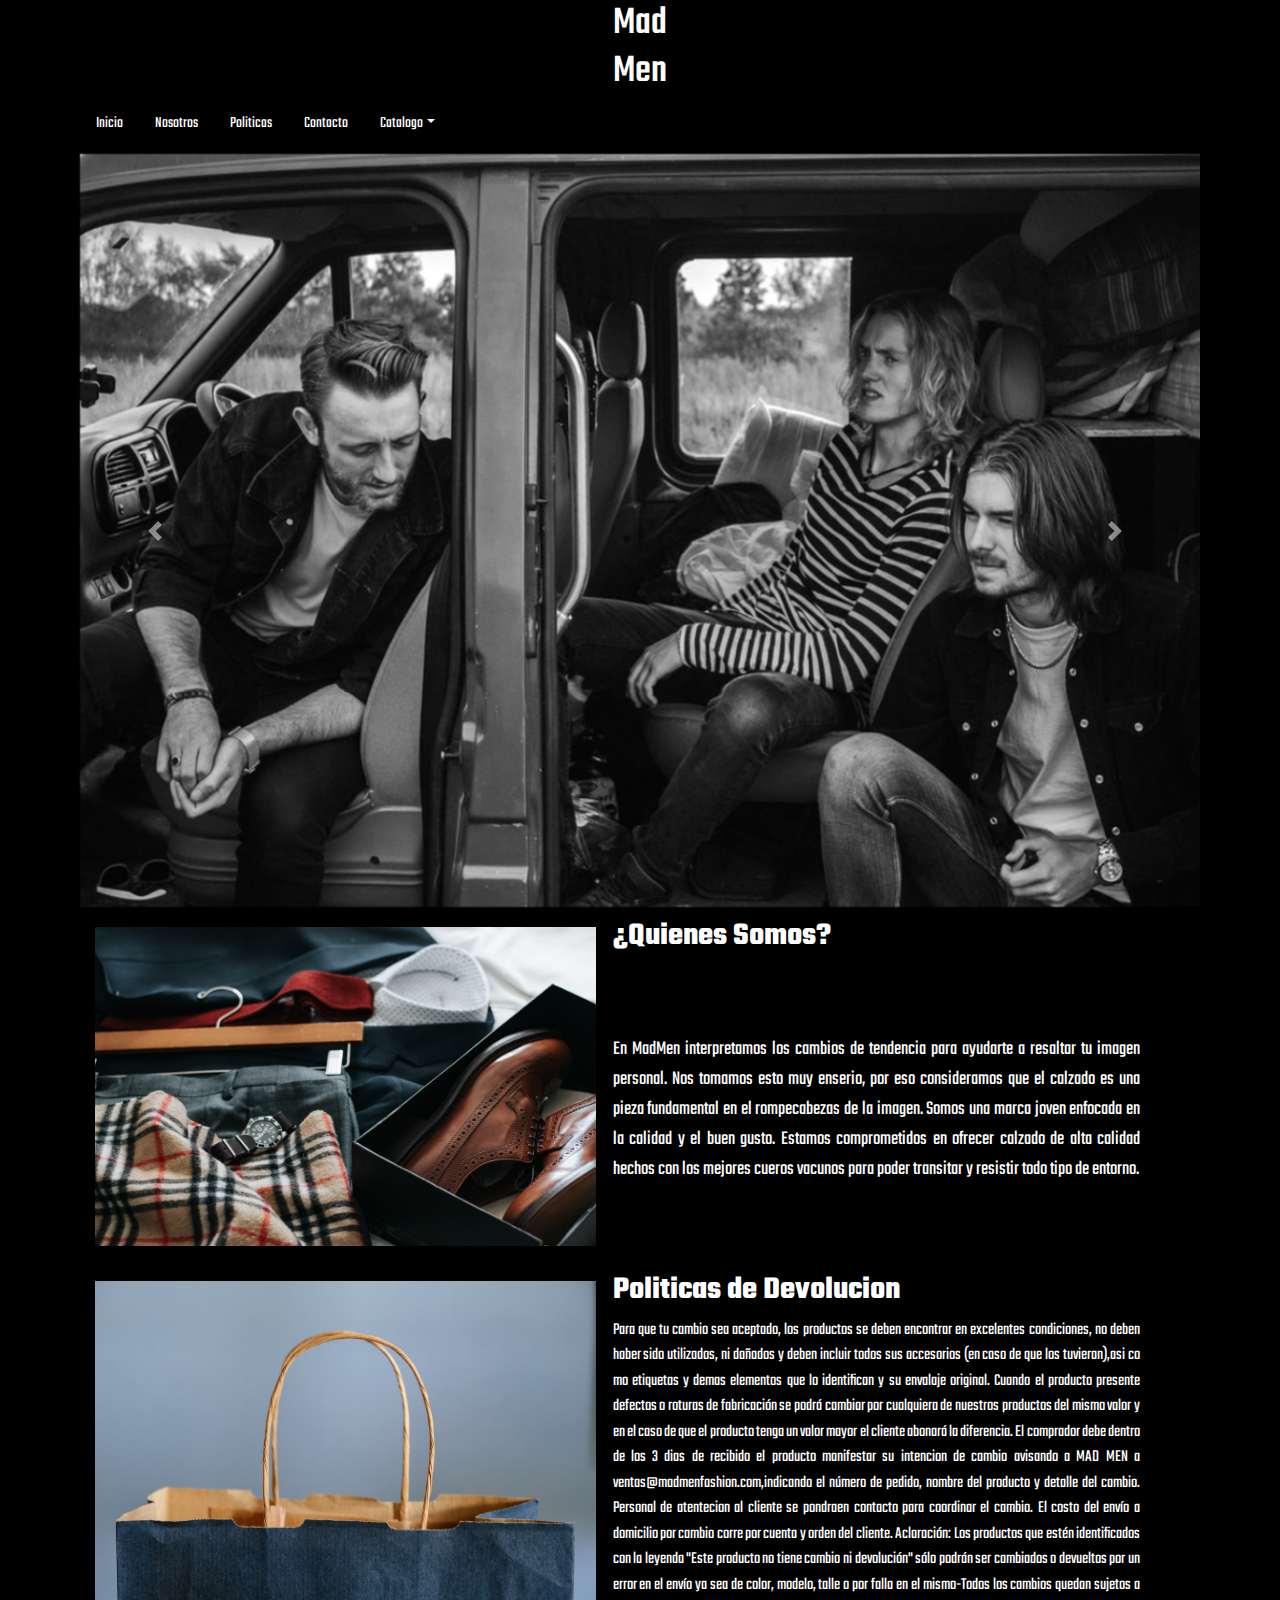
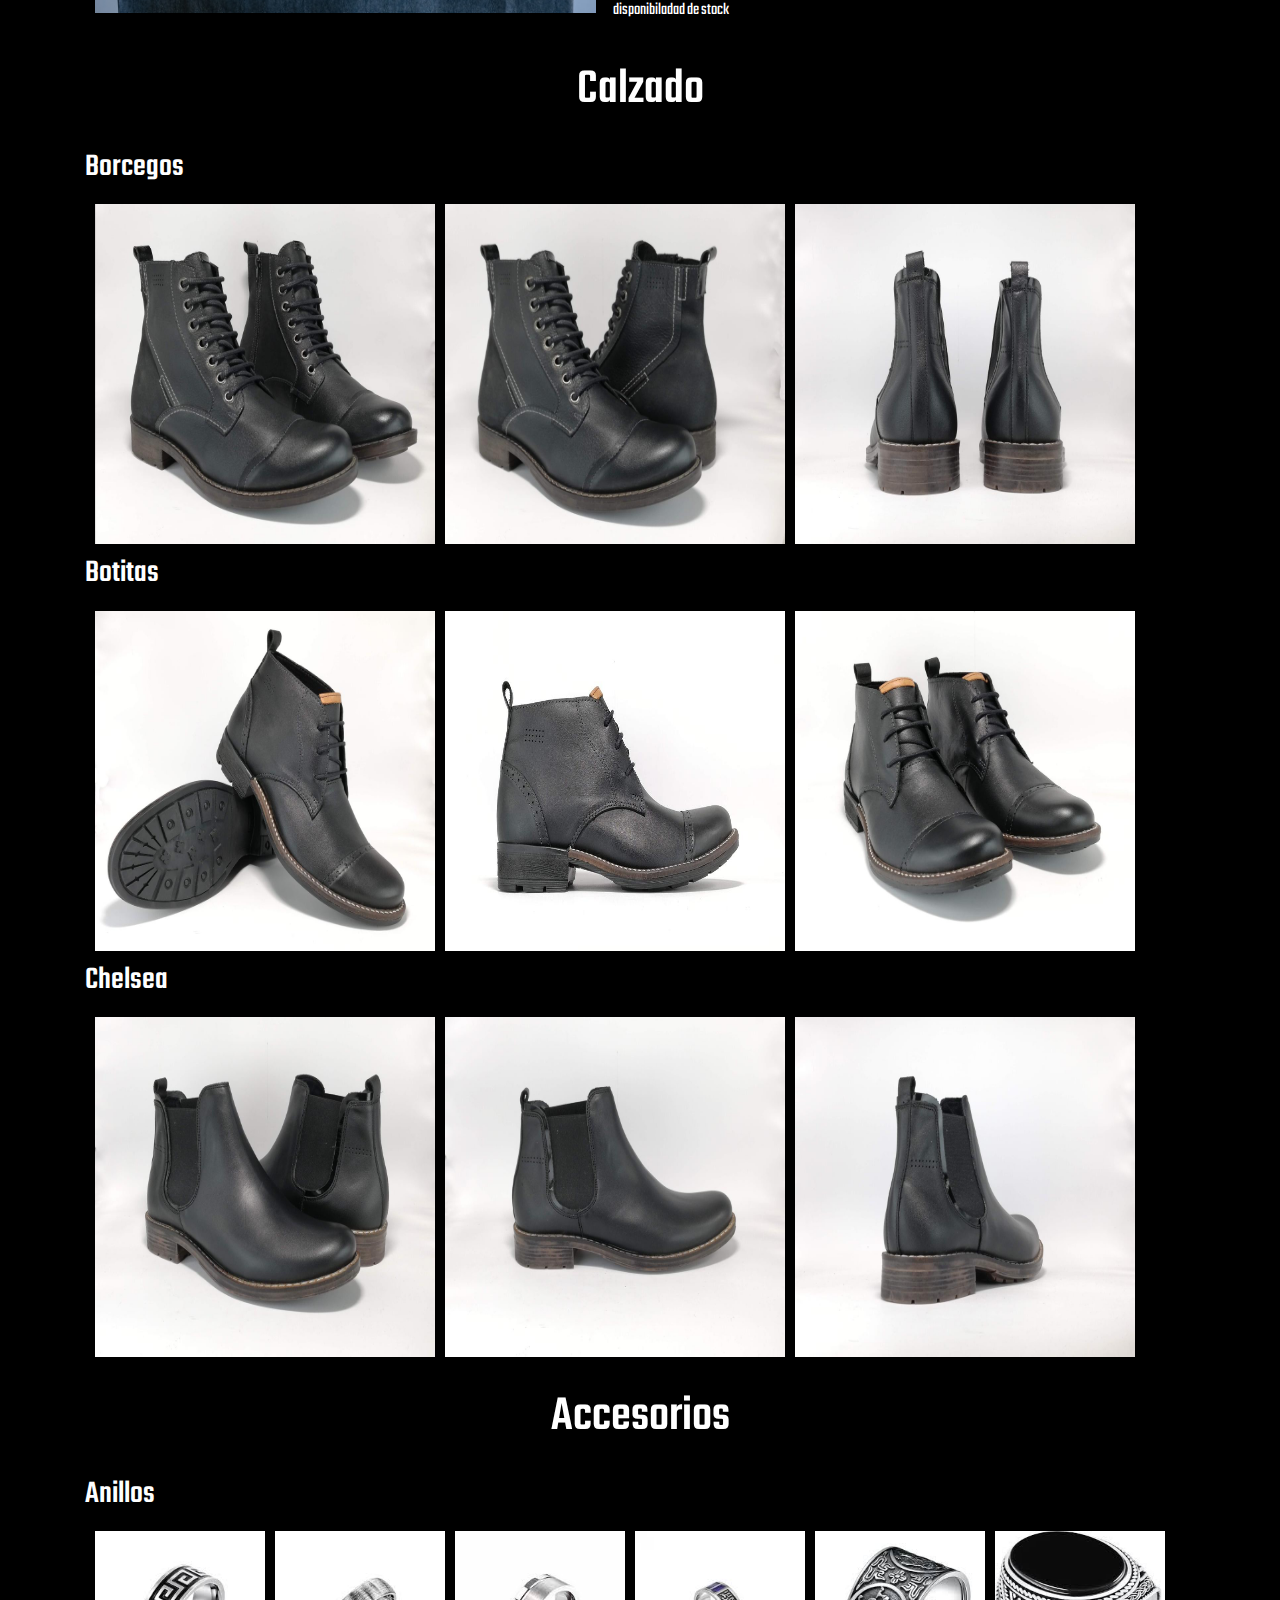
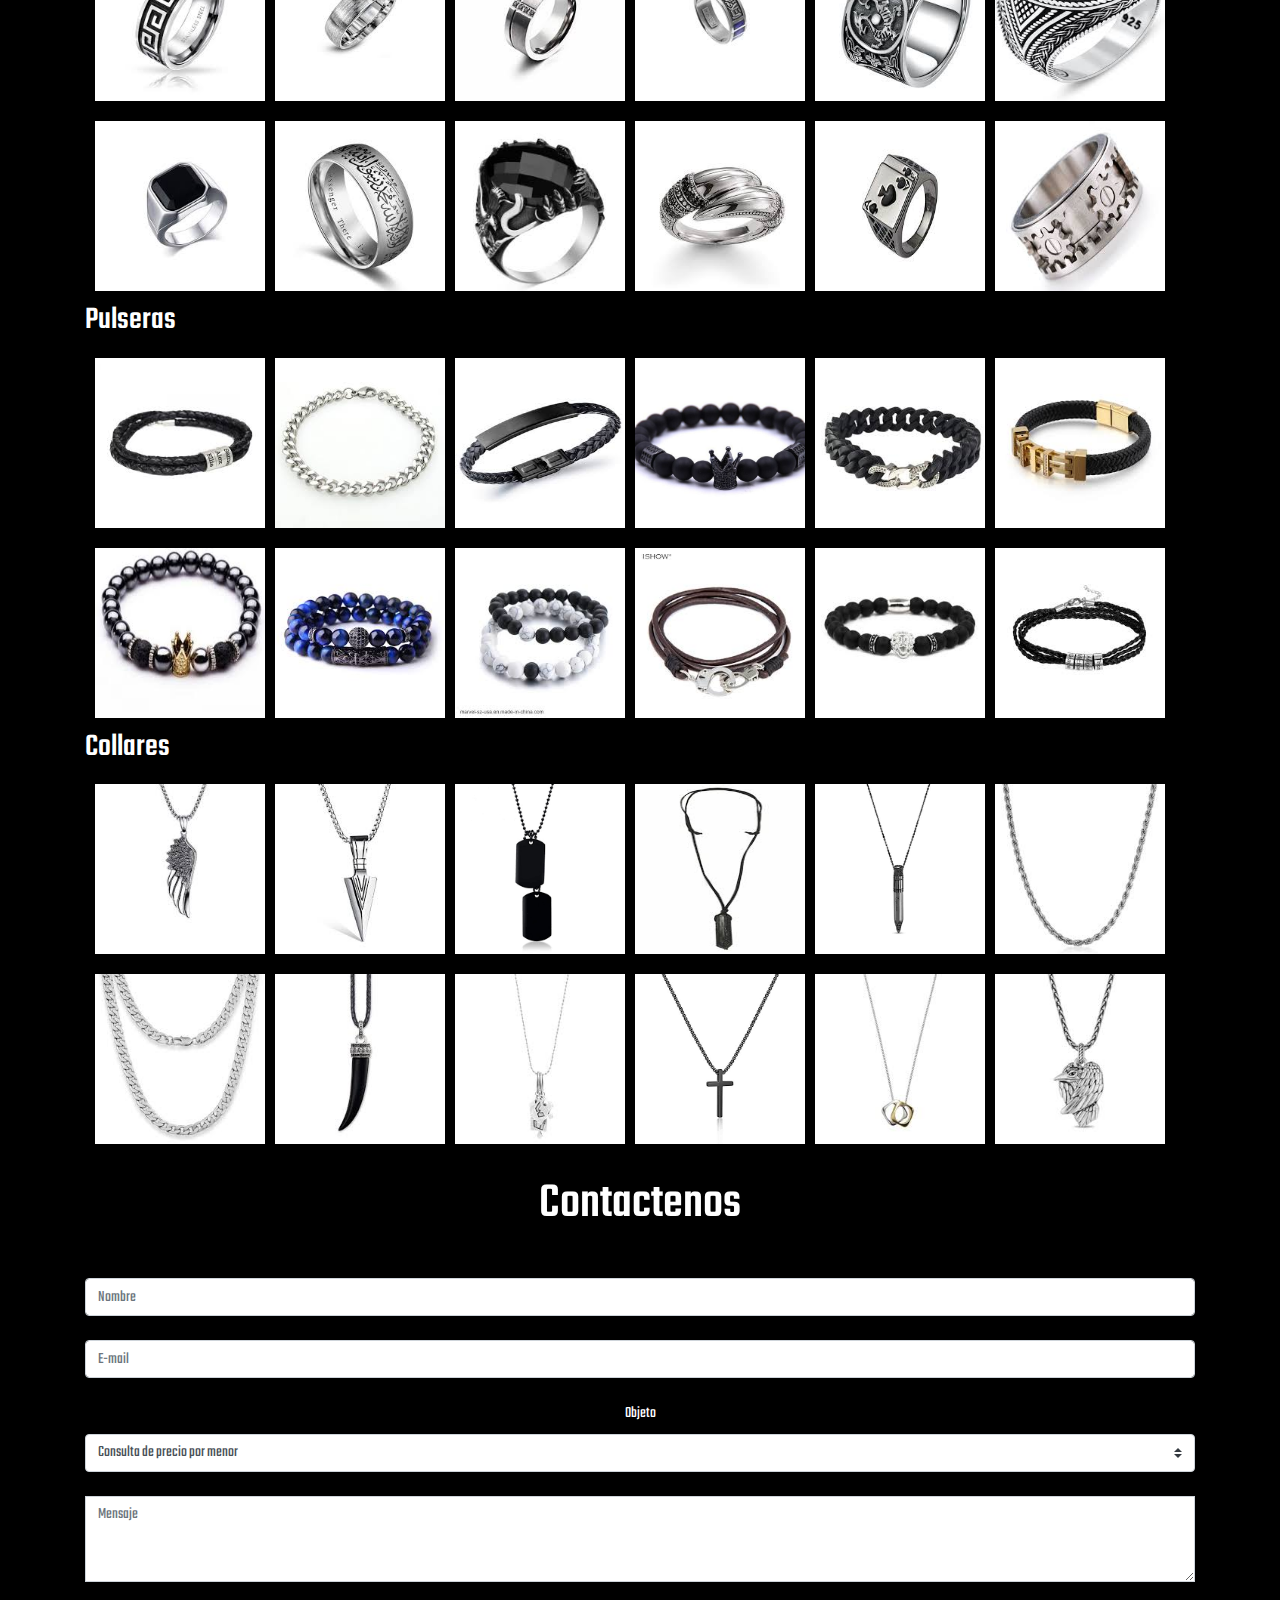
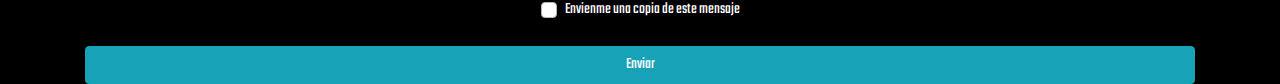
==== commit 4726db4c: "x" ====
--- a/index.html
+++ b/index.html
@@ -389,6 +389,57 @@
 
     </div>  
       
+    <!--Seccion Contacto-->
+
+
+    <div class="container">
+
+    
+        <!-- Default form contact -->
+          <form class="text-center " action="#!">
+
+            <p class="h4 mb-4 TituloCatalogo">Contactenos</p>
+
+            <!-- Name -->
+            <input type="text" id="defaultContactFormName" class="form-control mb-4" placeholder="Nombre">
+
+            <!-- Email -->
+            <input type="email" id="defaultContactFormEmail" class="form-control mb-4" placeholder="E-mail">
+
+            <!-- Subject -->
+            <label>Objeto</label>
+            <select class="browser-default custom-select mb-4">                
+                <option value="1" selected>Consulta de precio por menor</option>
+                <option value="2">Consulta de precio por mayor</option>
+                <option value="3">Quiero recibir mas informacion</option>                
+            </select>
+
+            <!-- Message -->
+            <div class="form-group">
+                <textarea class="form-control rounded-0" id="exampleFormControlTextarea2" rows="3" placeholder="Mensaje"></textarea>
+            </div>
+
+            <!-- Copy -->
+            <div class="custom-control custom-checkbox mb-4">
+                <input type="checkbox" class="custom-control-input" id="defaultContactFormCopy">
+                <label class="custom-control-label" for="defaultContactFormCopy">Envienme una copia de este mensaje</label>
+            </div>
+
+            <!-- Send button -->
+            <button class="btn btn-info btn-block" type="submit">Enviar</button>
+
+          </form>
+        <!-- Default form contact -->
+    </div>
+
+    <!--FIN Seccion Contacto-->
+
+    <footer class="container">
+      <div>
+
+      </div>
+    
+    </footer>
 
 
 
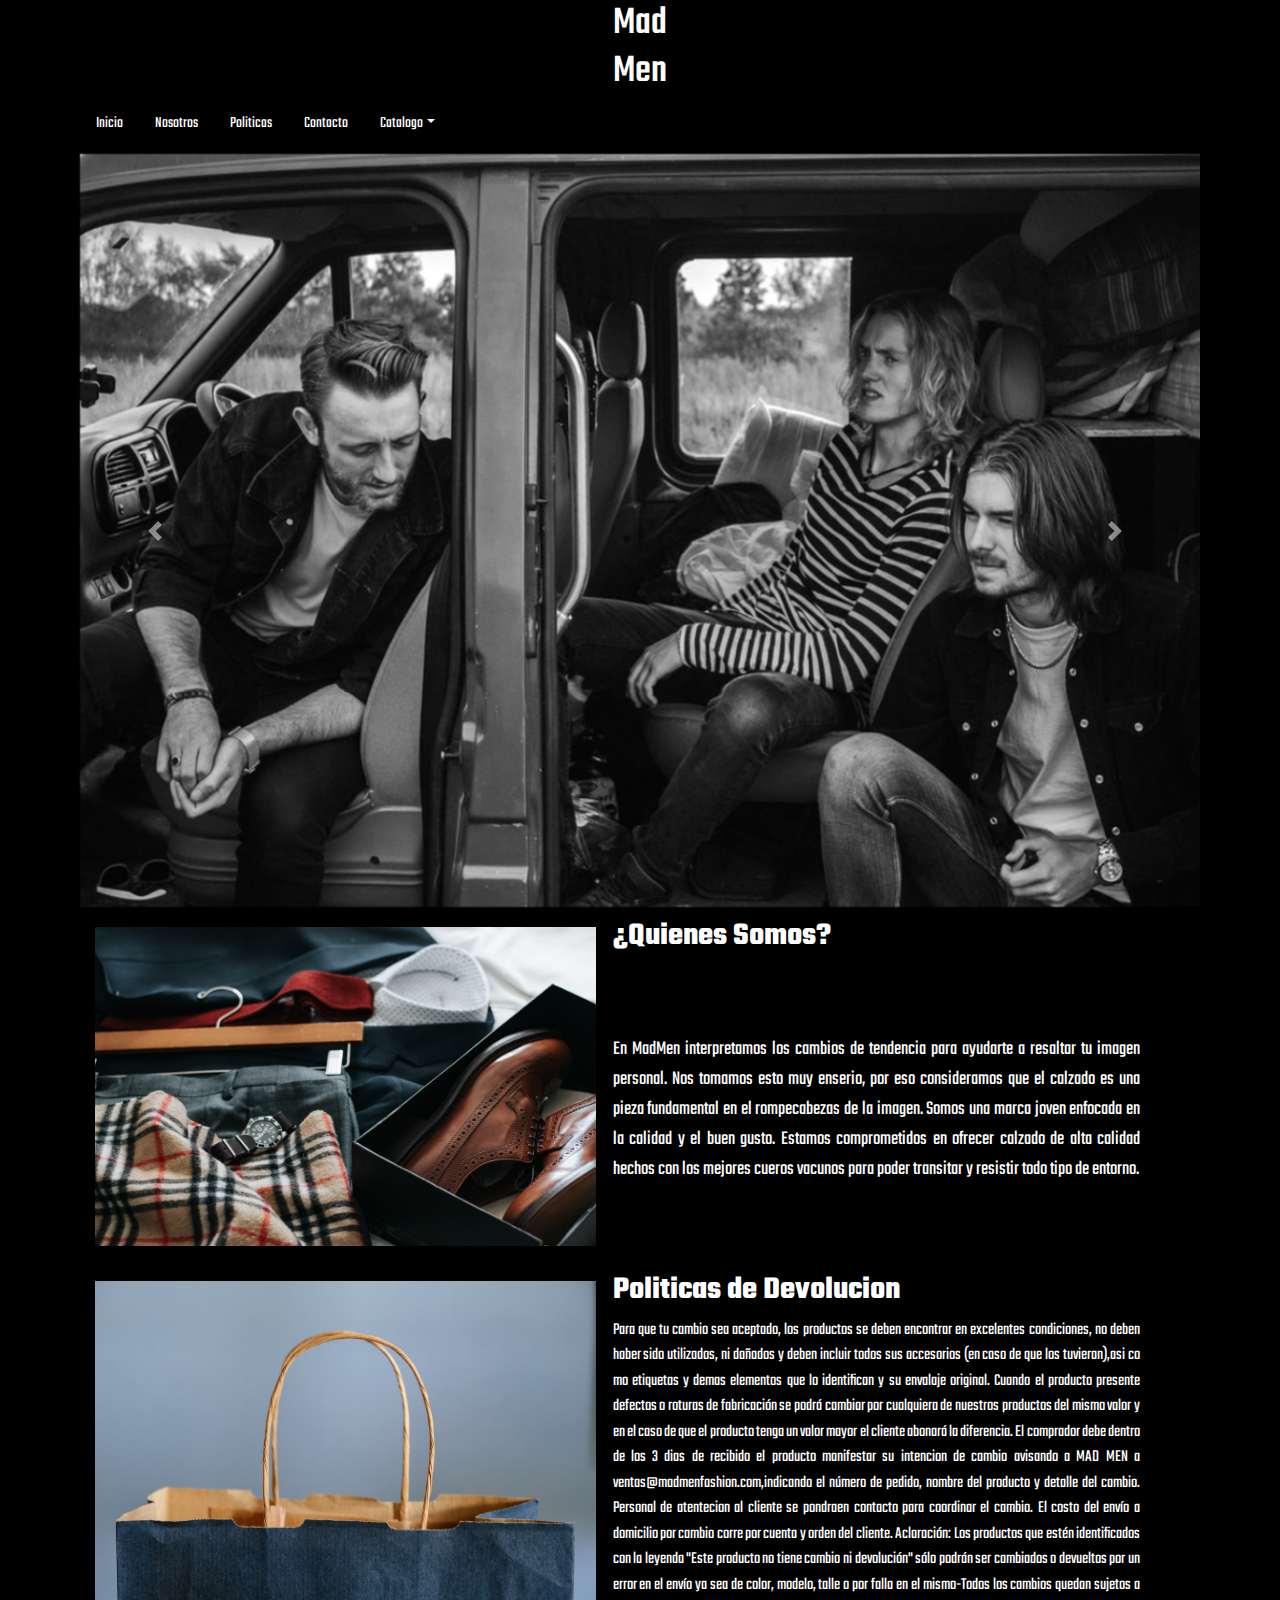
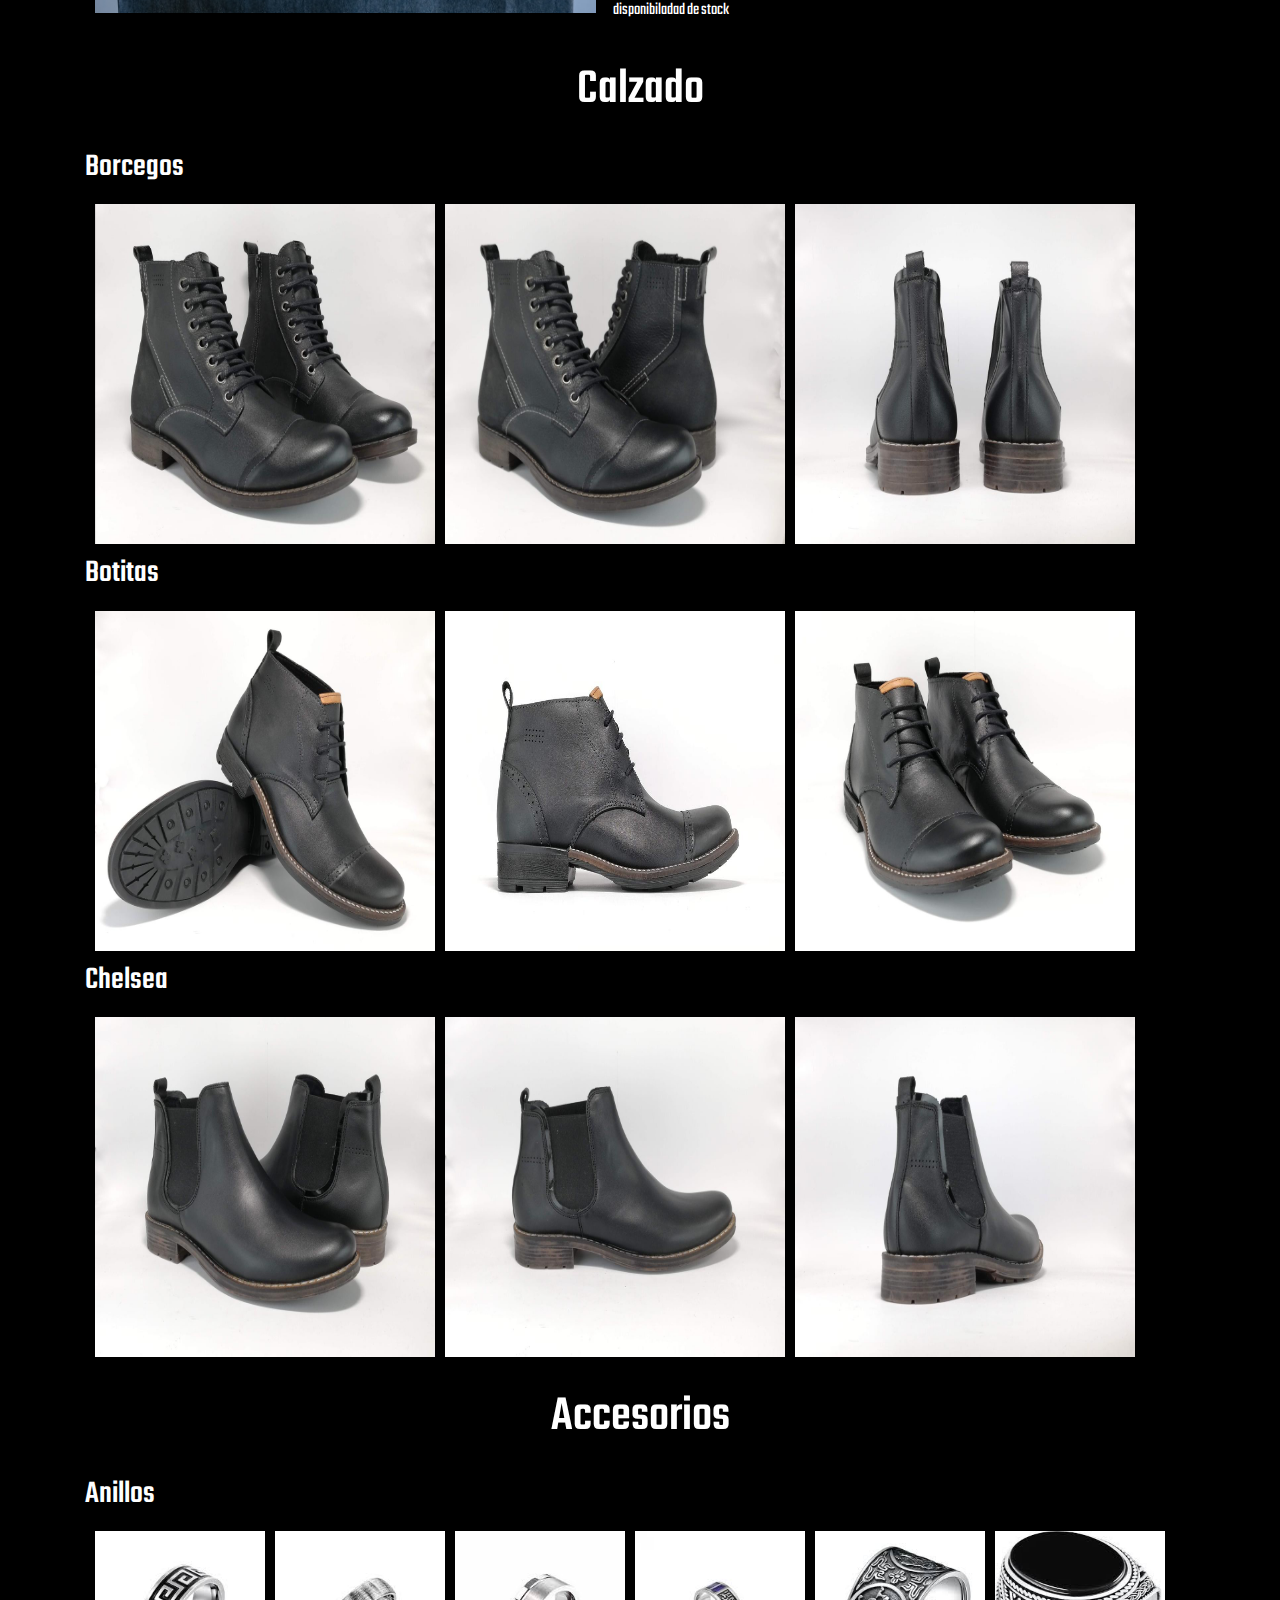
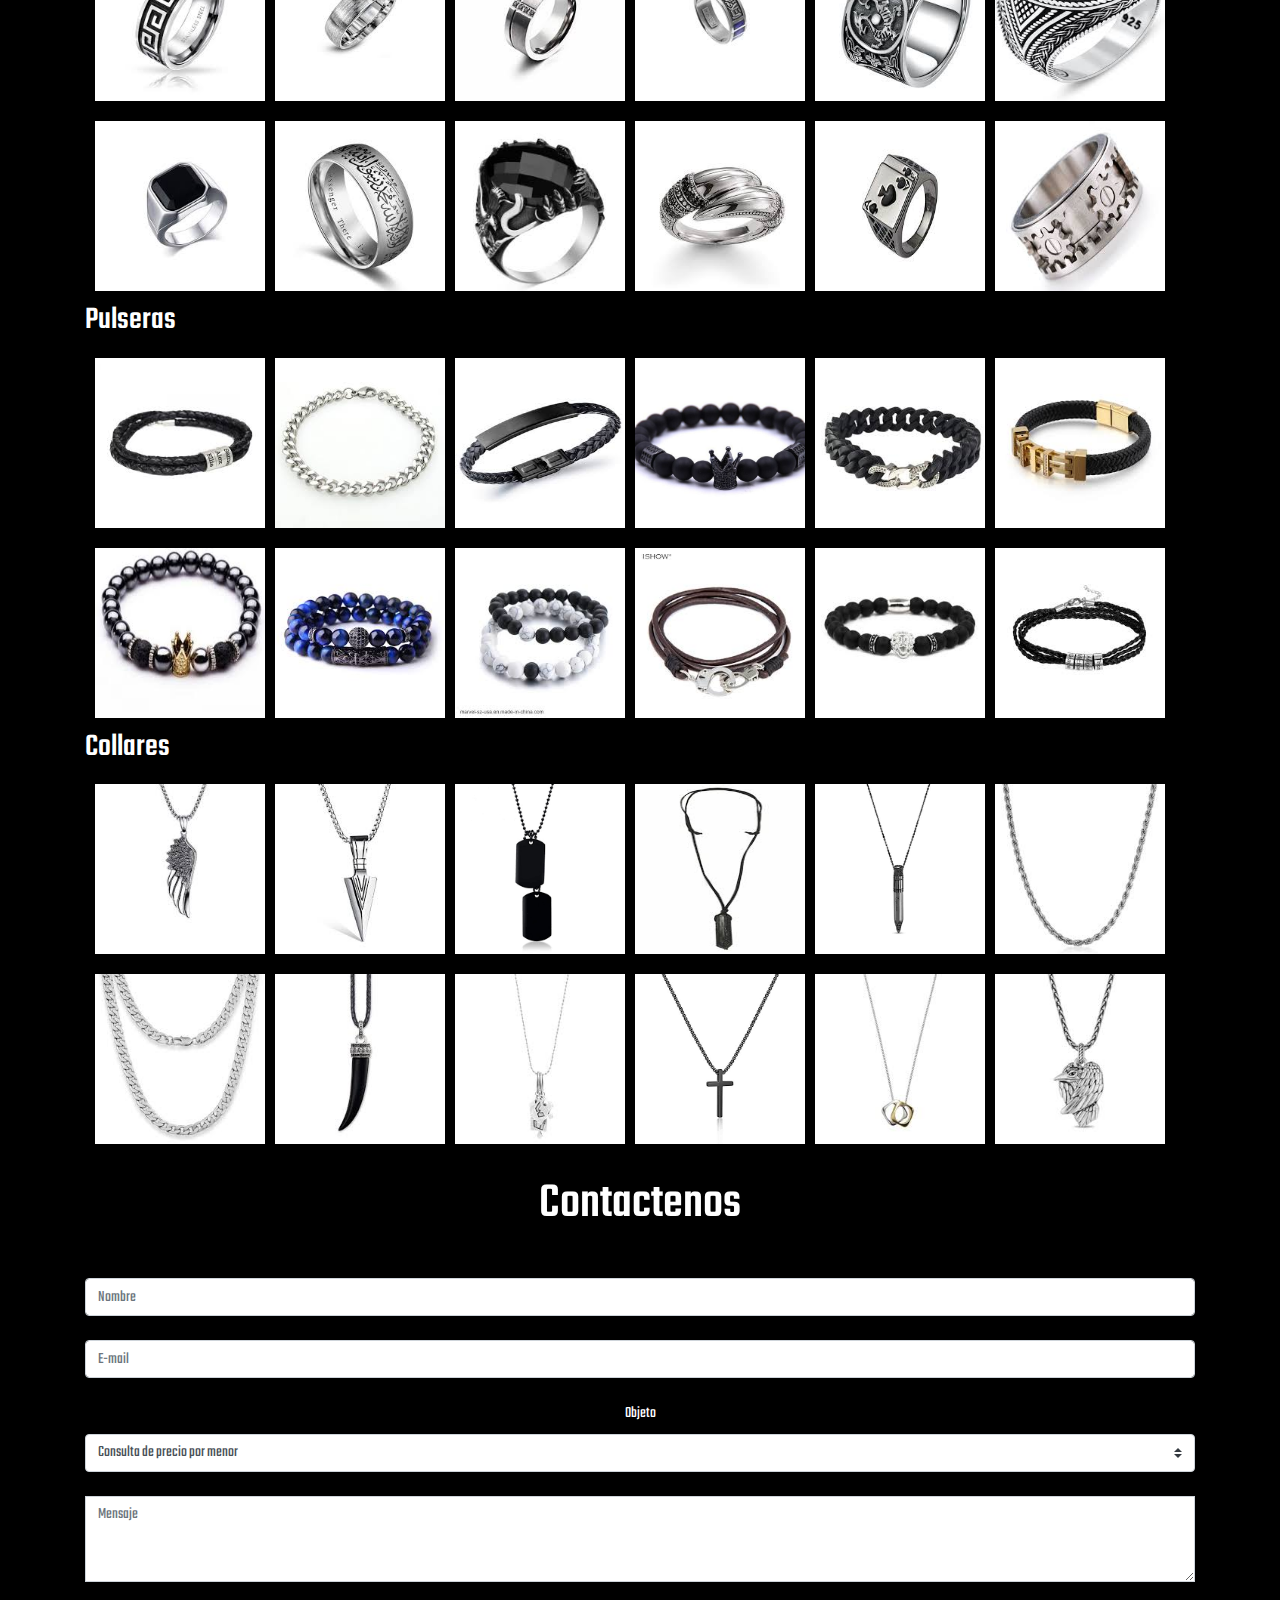
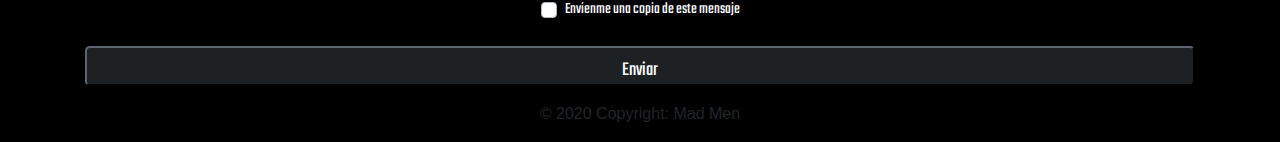
==== commit d17d092c: "x" ====
--- a/index.html
+++ b/index.html
@@ -426,7 +426,7 @@
             </div>
 
             <!-- Send button -->
-            <button class="btn btn-info btn-block" type="submit">Enviar</button>
+            <button class=" BtnLeo  btn-primary btn-lg btn-dark active " type="submit">Enviar</button>
 
           </form>
         <!-- Default form contact -->
@@ -434,12 +434,23 @@
 
     <!--FIN Seccion Contacto-->
 
-    <footer class="container">
-      <div>
-
-      </div>
-    
+   
+    <!-- Footer -->
+    <footer class="page-footer font-small blue">
+
+    <!-- Copyright -->
+    
+    <div class="footer-copyright text-center py-3">© 2020 Copyright:
+    <a> Mad Men</a>
+    </div>
+    
+    <!-- Copyright -->
+
     </footer>
+        
+    
+    <!-- Footer -->
+ 
 
 
 
